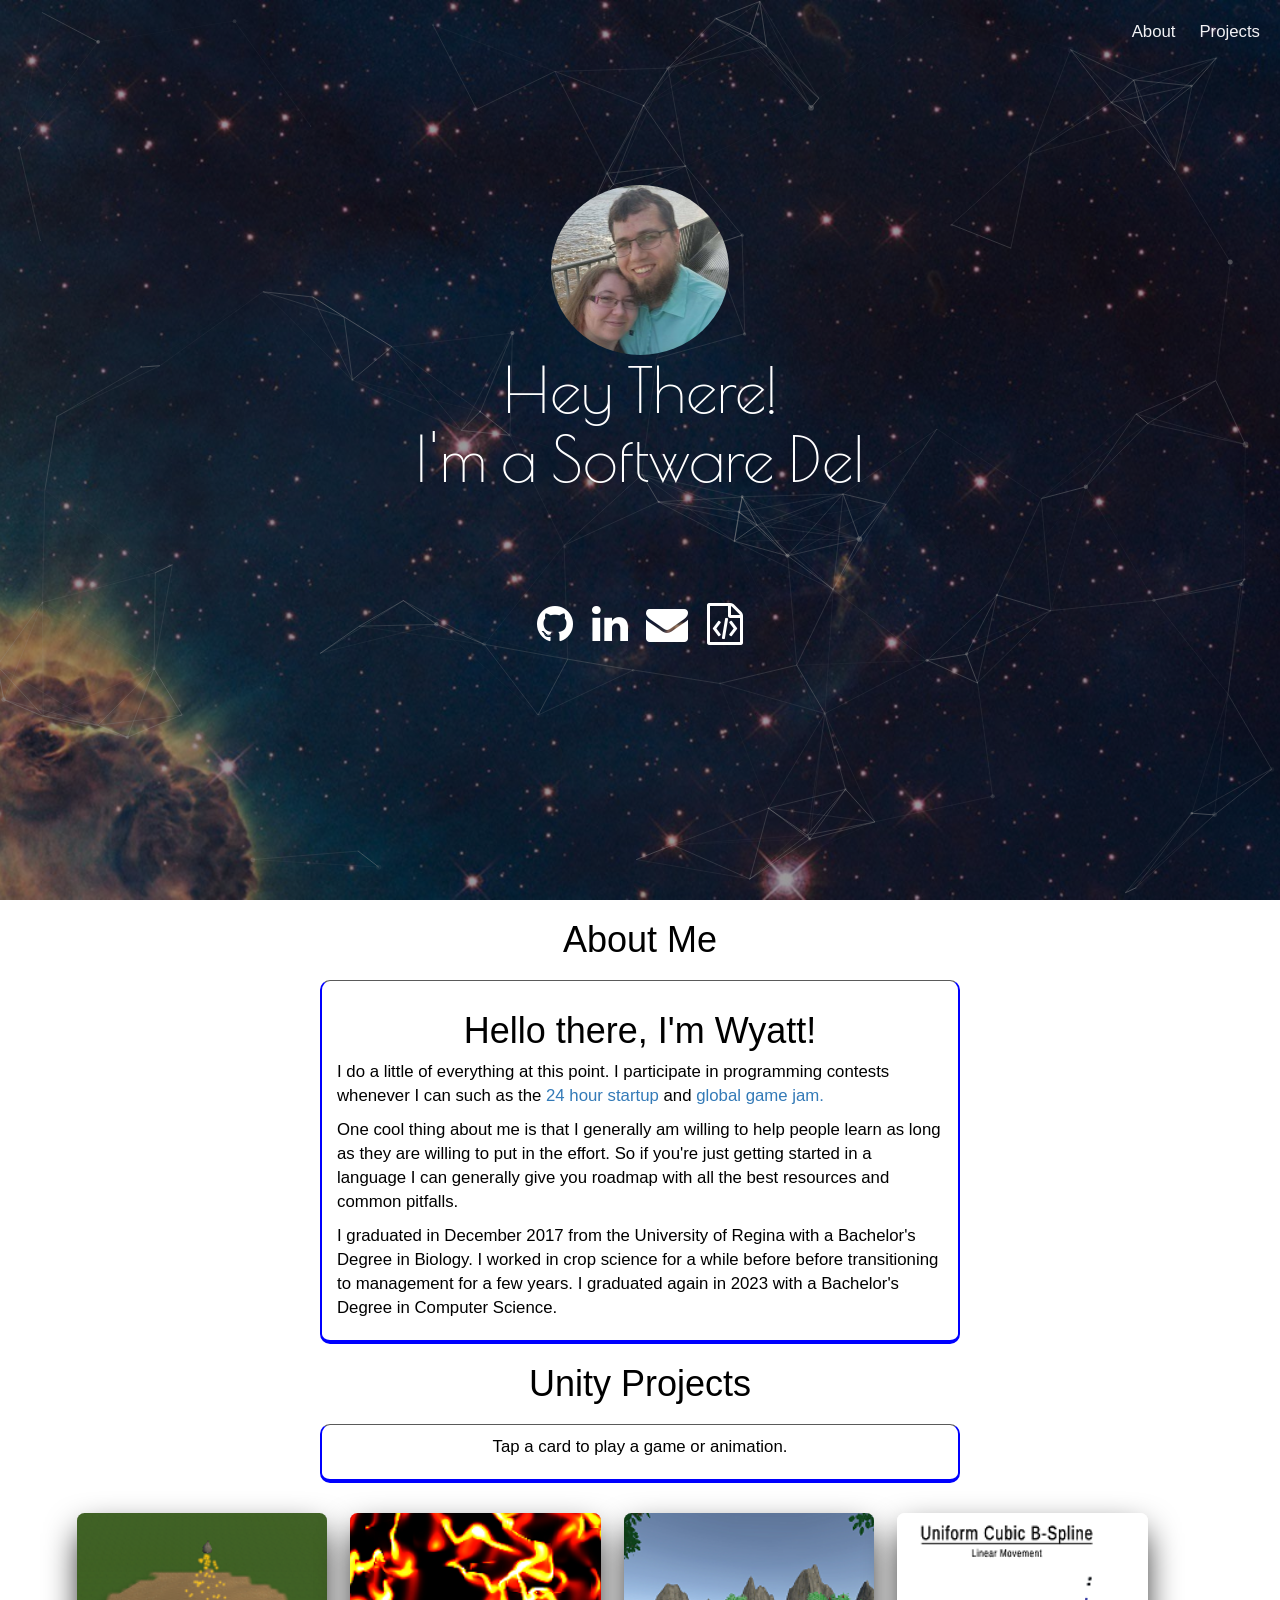
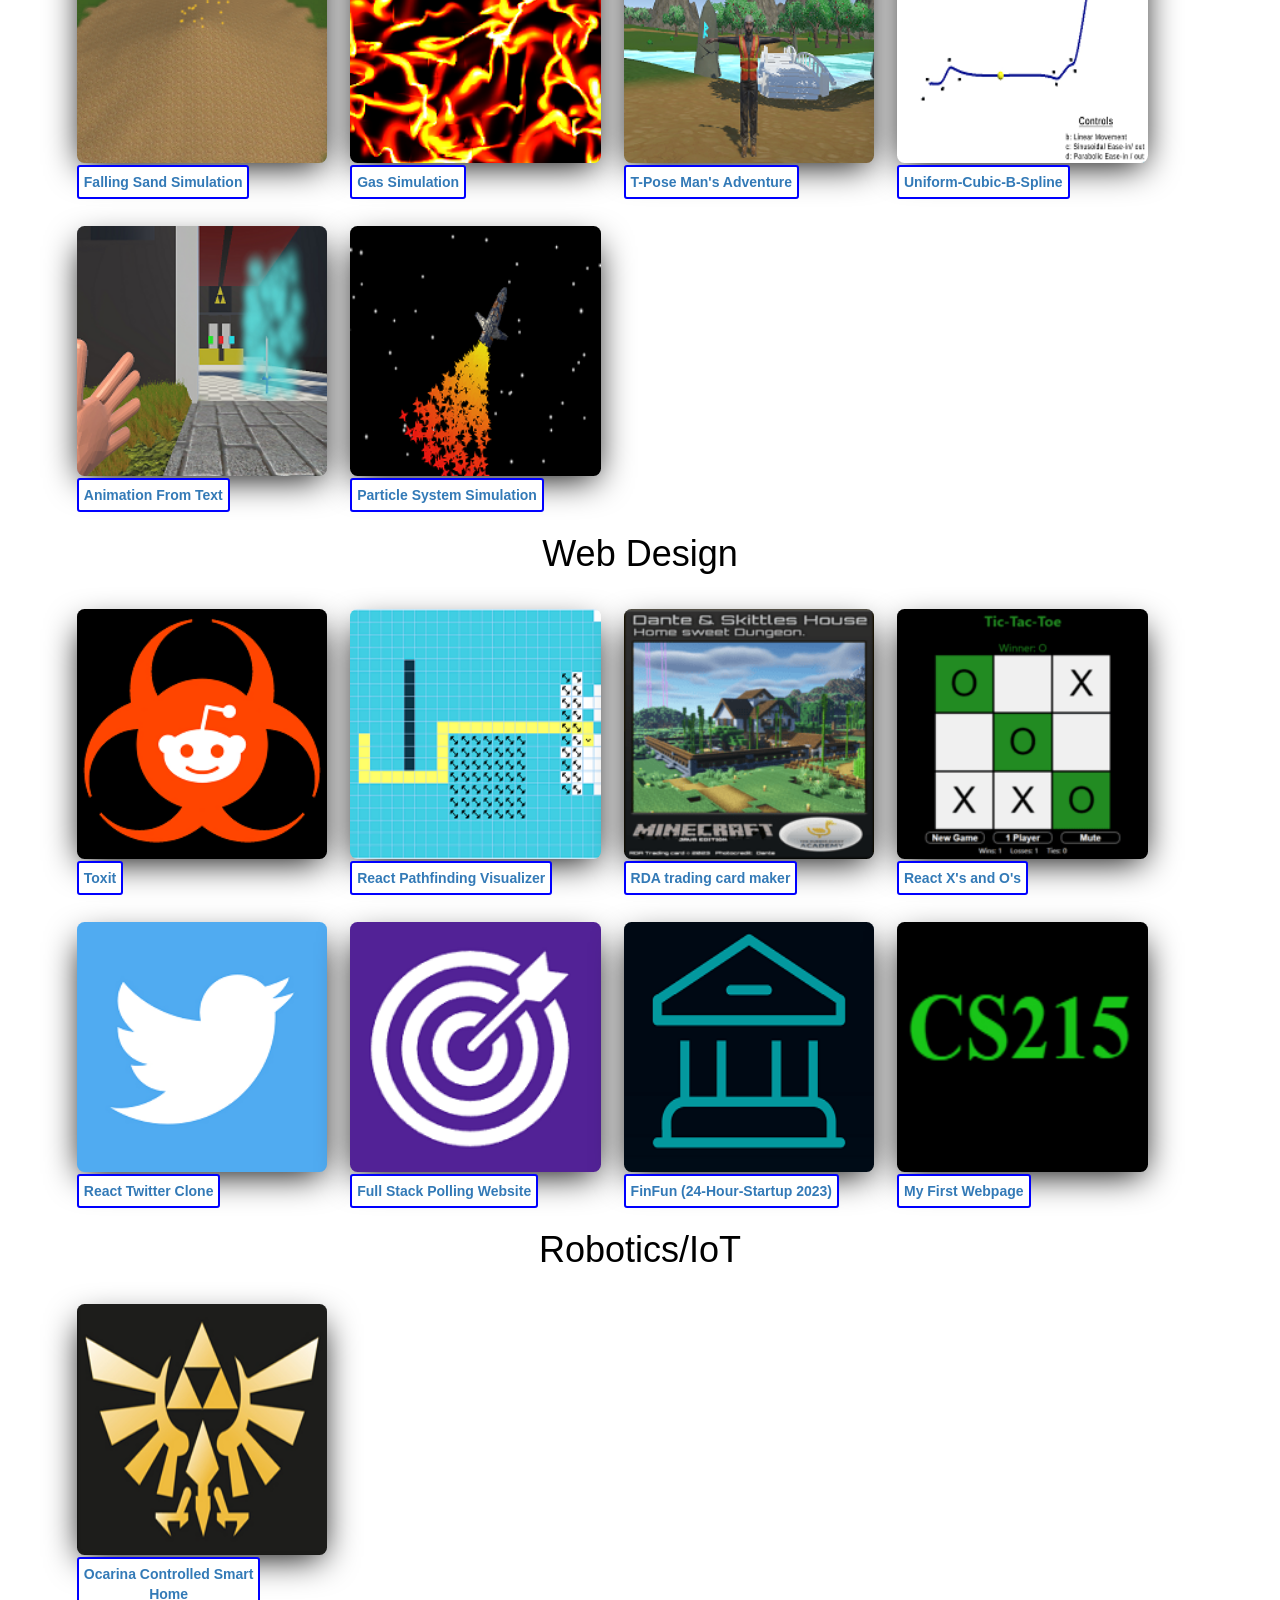
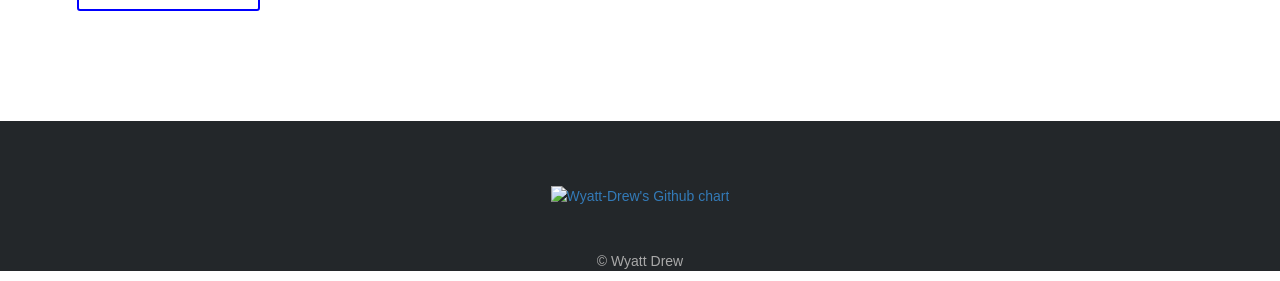
==== index.html @ c8b667b4 "Update index.html" ====
<!DOCTYPE html>
<html lang=en>

<head>
    <meta charset=UTF-8>
    <title>Welcome to Wyatt's Homepage</title>
    <meta name="viewport" content="width=device-width, initial-scale=1">
    <!-- Apple Icons -->
    <link rel="apple-touch-icon-precomposed" sizes="57x57" href="img/icon/apple-touch-icon-57x57.png" />
    <link rel="apple-touch-icon-precomposed" sizes="114x114" href="img/icon/apple-touch-icon-114x114.png" />
    <link rel="apple-touch-icon-precomposed" sizes="72x72" href="img/icon/apple-touch-icon-72x72.png" />
    <link rel="apple-touch-icon-precomposed" sizes="144x144" href="img/icon/apple-touch-icon-144x144.png" />
    <link rel="apple-touch-icon-precomposed" sizes="60x60" href="img/icon/apple-touch-icon-60x60.png" />
    <link rel="apple-touch-icon-precomposed" sizes="120x120" href="img/icon/apple-touch-icon-120x120.png" />
    <link rel="apple-touch-icon-precomposed" sizes="76x76" href="img/icon/apple-touch-icon-76x76.png" />
    <link rel="apple-touch-icon-precomposed" sizes="152x152" href="img/icon/apple-touch-icon-152x152.png" />
    <link rel="icon" type="image/png" href="img/icon/favicon-196x196.png" sizes="196x196" />
    <link rel="icon" type="image/png" href="img/icon/favicon-96x96.png" sizes="96x96" />
    <link rel="icon" type="image/png" href="img/icon/favicon-32x32.png" sizes="32x32" />
    <link rel="icon" type="image/png" href="img/icon/favicon-16x16.png" sizes="16x16" />
    <link rel="icon" type="image/png" href="img/icon/favicon-128.png" sizes="128x128" />
    <!-- Edge appearance  -->
    <meta name="application-name" content="&nbsp;"/>
    <meta name="msapplication-TileColor" content="#FFFFFF" />
    <meta name="msapplication-TileImage" content="img/icon/mstile-144x144.png" />
    <meta name="msapplication-square70x70logo" content="img/icon/mstile-70x70.png" />
    <meta name="msapplication-square150x150logo" content="img/icon/mstile-150x150.png" />
    <meta name="msapplication-wide310x150logo" content="img/icon/mstile-310x150.png" />
    <meta name="msapplication-square310x310logo" content="img/icon/mstile-310x310.png" />    
    <!--  css -->
    <link rel=stylesheet href=css/main.css>
    <link rel=stylesheet href=font-awesome/css/font-awesome.min.css>
    <!-- Latest compiled and minified CSS -->
    <!-- <link rel=stylesheet href=https://maxcdn.bootstrapcdn.com/bootstrap/4.7.0/css/bootstrap.min.css integrity=sha384-1q8mTJOASx8j1Au+a5WDVnPi2lkFfwwEAa8hDDdjZlpLegxhjVME1fgjWPGmkzs7 crossorigin=anonymous> -->
    <link rel=stylesheet href=https://maxcdn.bootstrapcdn.com/bootstrap/3.3.6/css/bootstrap.min.css integrity=sha384-1q8mTJOASx8j1Au+a5WDVnPi2lkFfwwEAa8hDDdjZlpLegxhjVME1fgjWPGmkzs7 crossorigin=anonymous>
    <!-- <link rel="stylesheet" href="https://maxcdn.bootstrapcdn.com/font-awesome/4.7.0/css/font-awesome.min.css"> -->
    <link href=https://fonts.googleapis.com/css?family=Roboto+Slab rel=stylesheet type=text/css>
    <link href=https://fonts.googleapis.com/css?family=Poiret+One rel=stylesheet type=text/css>
    <!-- Chrome, Firefox OS, Opera and Vivaldi -->
    <meta name="theme-color" content="#131726">
    <!-- Windows Phone -->
    <meta name="msapplication-navbutton-color" content="#131726">
    <!-- iOS Safari -->
    <meta name="apple-mobile-web-app-status-bar-style" content="#131726">
    <!-- Add AdSense -->
    <script async src="https://pagead2.googlesyndication.com/pagead/js/adsbygoogle.js?client=ca-pub-6885046636144467"
     crossorigin="anonymous"></script>
    <!-- Google tag (gtag.js) -->
    <script async src="https://www.googletagmanager.com/gtag/js?id=G-WGXQRNEWTJ"></script>
    <script>
      window.dataLayer = window.dataLayer || [];
      function gtag(){dataLayer.push(arguments);}
      gtag('js', new Date());

      gtag('config', 'G-WGXQRNEWTJ');
    </script>
    <style>
        #particles-js {
            position: fixed;
            z-index: -20;
            display: block;
            width: 100%;
            height: 100%;
            background-repeat: no-repeat !important;
            background-image: url("img/bg.jpg");
            background-size: cover !important;
            background-position: 50% 50%;
        }
    </style>
</head>

<body>
    <!---------------------- Top Nav Bar  ----------------------------------------------------->
    <header>
        <ul id="menu">
            <li>
                <a href="#about">About</a>
            </li>
            <!-- <li>
                <a href="#education">Education</a>
            </li> -->
            <li>
                <a href="#projects">Projects</a>
            </li>
        </ul>
    </header>
    <!---------------------- particles.js etc  ----------------------------------------------------->
    <div id="particles-js" style="position: absolute; top: 0; left: 0;"></div>
    <div class="overlay"></div>
    <div id=top class=header>
        <div class=vert-text>
            <a href=#> <img src=/img/profile_pic.jpg alt="Profile Picture" class=profile> </a>
            <h1>Hey There!</h1>
            <h1> I'm <span class=element></span></h1>
            <h2 class="hideIt heading-2">|  Software Developer | Web Developer | Unity Enthusiast |</h2>
            <h3 class="hideIt heading-2">| B.Sc. Computer Science | B.Sc. Biology |</h3>
            <!-- Data Scientist -->
            <div>
                <ul class=list-inline>
                    <li><a href=https://github.com/Wyatt-Drew/ target=_blank data-toggle=tooltip title=Github><i class="icons fa fa-github fa-3x"></i></a></li>
                    <li><a href=https://www.linkedin.com/in/wyatt-drew-493290146/ target=_blank data-toggle=tooltip title=LinkedIn><i class="icons fa fa-linkedin fa-3x"></i></a></li>
                    <li><a href=mailto:Wyatt.J.Drew@gmail.com target=_blank data-toggle=tooltip title=Email><i class="icons fa fa-envelope fa-3x"></i></a></li>
                    <li><a href=/resume/resume.pdf target=_blank data-toggle=tooltip title=Resume><i class="icons fa fa-file-code-o fa-3x"></i></a></li>
                </ul>
                <a href="#about">
                    
                <div class ="hideIt heading-2" style = "position: absolute; bottom: 1vh; left: 0; right: 0; margin: 0 auto;">
                    <p >Scroll Down</p>
                    <i class="fa fa-chevron-down fa-3x"></i>
                </div>
            </a>
            </div>
        </div>
    </div>
<!---------------------- Main Body  ----------------------------------------------------->
        <div class = "belowHeader">
<!---------------------- About me  ----------------------------------------------------->
            <h1 class="title" id="about">About Me</h1>
<article>
    <h1>Hello there, I'm Wyatt!</h1>
    <span style = "text-align: left;">
        <p>
            I do a little of everything at this point. I participate in programming contests 
            whenever I can such as the 
            <a href=https://www.cultivator.ca/events/24-hour-startup>24 hour startup</a>
            and 
            <a href=https://globalgamejamregina.ca/>global game jam.</a>
        </p>
        <p>
            One cool thing about me is that I generally am willing to help people learn as long as they 
            are willing to put in the effort.  So if you're just getting started in a language I can generally
            give you roadmap with all the best resources and common pitfalls.
        </p>
        <p>
            I graduated in December 2017 from the University of Regina with a Bachelor's Degree in Biology.  
            I worked in crop science for a while before before transitioning to management for a few years.
            I graduated again in 2023 with a Bachelor's Degree in Computer Science.
        </p>
    </span>
</article>
<!---------------------- Education  ----------------------------------------------------->

<!---------------------- Unity  ----------------------------------------------------->
<h1 class="title" id="projects">Unity Projects</h1>
<article>
    <p>Tap a card to play a game or animation.</p>
</article>
<div class="card-box">
    <div class="card">                 
        <a href="https://wyatt-drew.github.io/Falling-Sand-Simulation/index.html" class="card-image-anchor"><img class="last-image" src="img\fallingSand.png" data-gif="img\fallingSand.gif">
            <p>Falling Sand Simulation</p></a></div>    
    <div class="card">                                
        <a href="https://wyatt-drew.github.io/Gas-Simulation/index.html" class="card-image-anchor"><img class="last-image" src="img\fire.png" data-gif="img\fire.gif">
            <p>Gas Simulation</p></a></div>
    
    <div class="card">             
        <a href="https://wyatt-drew.github.io/T-Pose-Mans-Adventure/index.html" class="card-image-anchor"><img class="last-image" src="img\tpose.png" data-gif="img\tpose.gif">
            <p>T-Pose Man's Adventure</p></a></div>
     
    <div class="card">                 
        <a href="https://wyatt-drew.github.io/Uniform-Cubic-B-Spline/index.html" class="card-image-anchor"><img class="last-image" src="img\bspline.png" data-gif="img\bspline.gif">
            <p>Uniform-Cubic-B-Spline</p></a></div>

    <div class="card">                
        <a href="https://wyatt-drew.github.io/AnimationFromText/index.html" class="card-image-anchor"><img class="last-image" src="img\LoZ.png" data-gif="img\LoZ.gif">
            <p>Animation From Text</p></a></div>

    <div class="card">                 
        <a href="https://wyatt-drew.github.io/ParticleSystemSimulation/index.html" class="card-image-anchor"><img class="last-image" src="img\particlesystem.png" data-gif="img\particlesystem.gif">
            <p>Particle System Simulation</p></a></div>

</div>
<!---------------------- Web Design  ----------------------------------------------------->
<h1 class="title" id="Games">Web Design</h1>
<!-- <article><p>Web Design Placeholder</p></article> -->
<div class="card-box">
    
    <!-- <div class="card">                 
        <a href="https://toxit.info/" class="card-image-anchor"><img class="last-image" src="img\toxit.png" data-gif="img\toxit.gif">
            <p>Toxit</p></a></div>    -->
<!-- if Toxit is down -->
    <div class="card">                 
        <a href="https://github.com/TheFissk/toxit.info" class="card-image-anchor"><img class="last-image" src="img\toxit.png" data-gif="img\toxit.gif">
            <p>Toxit</p></a></div>   
<!-- if Toxit is down -->

    <div class="card">                 
        <a href="https://wyatt-drew.github.io/Pathfinding-Visualizer/" class="card-image-anchor"><img class="last-image" src="img\shortest.png" data-gif="img\shortest.gif">
            <p>React Pathfinding Visualizer</p></a></div>   
    <div class="card">                 
        <a href="https://wyatt-drew.github.io/trading-card-maker/" class="card-image-anchor"><img class="last-image" src="img\trading_card.png">
            <p>RDA trading card maker</p></a></div>   
    <div class="card">                 
        <a href="https://wyatt-drew.github.io/React-Xs-and-Os/" class="card-image-anchor"><img class="last-image" src="img\tictactoe.png">
            <p>React X's and O's</p></a></div>   
    <div class="card">                 
        <a href="https://wyatt-drew.github.io/Twitter-Clone/" class="card-image-anchor"><img class="last-image" src="img\twitter.png">
            <p>React Twitter Clone</p></a></div>   

    <div class="card">                 
        <a href="http://www.webdev.cs.uregina.ca/~drew111w/Assignments/Assignment6/main.php" class="card-image-anchor"><img class="last-image" src="img\logo.png">
            <p>Full Stack Polling Website</p></a></div> 
    <div class="card">                 
        <a href="https://wyatt-drew.github.io/24-Hour-Startup-2023" class="card-image-anchor"><img class="last-image" src="img\finfun.png">
            <p>FinFun (24-Hour-Startup 2023)</p></a></div>               
    <div class="card">                 
        <a href="http://www.webdev.cs.uregina.ca/~drew111w/" class="card-image-anchor"><img class="last-image" src="img\215.png">
            <p>My First Webpage</p></a></div>    
</div>

<!---------------------- Robotics/IoT  ----------------------------------------------------->
<h1 class="title" id="Games">Robotics/IoT</h1>
<!-- <article><p>Robotics Placeholder</p></article> -->
<div class="card-box">
    <div class="card">                 
        <a href="https://youtu.be/LKvm6-ijO8s?t=289" class="card-image-anchor"><img class="last-image" src="img\triforce.png">
            <p>Ocarina Controlled Smart <br> Home</p>
        </a></div>    
</div>
<!-- -------------------- Software Projects  --------------------------------------------------- -->





<!---------------------- END MAIN ----------------------------------------------------->
        </div>

    <!-- Latest compiled and minified JavaScript -->
    <script src=https://cdnjs.cloudflare.com/ajax/libs/jquery/2.1.4/jquery.min.js></script>
    <script src=https://maxcdn.bootstrapcdn.com/bootstrap/3.3.6/js/bootstrap.min.js integrity=sha384-0mSbJDEHialfmuBBQP6A4Qrprq5OVfW37PRR3j5ELqxss1yVqOtnepnHVP9aJ7xS crossorigin=anonymous></script>
    
    <script src=js/particles.min.js></script>
    <script src=js/app.js></script>
    <script src=js/typed.js></script>
    <script>
document.addEventListener("DOMContentLoaded", function() {
    var cards = document.querySelectorAll('.card-image-anchor img');

    cards.forEach(function(card) {
        card.addEventListener('mouseover', function() {
            var gifSrc = this.getAttribute('data-gif');
            if (gifSrc) {
                this.setAttribute('src', gifSrc);
            }
        });

        card.addEventListener('mouseout', function() {
            var pngSrc = this.src.replace('.gif', '.png');
            if (pngSrc) {
                this.setAttribute('src', pngSrc);
            }
        });
    });
});
    </script>

    <script>
        $(function() {
            $(".element").typed({
                strings: ["a Software Developer", "a Data Scientist", "a Web Developer", "a Unity Enthusiast.", "Wyatt Drew"],
                typeSpeed: 30,
                startDelay: 500,
                backDelay: 250,
                callback: function() {
                    lift();
                }
            });
            function lift() {
                $('.element').addClass("heading").fadeIn(150).fadeOut(50).fadeIn(100).fadeOut(50).fadeIn(100).fadeOut(50).fadeIn(1400);
                $('.hideIt').delay(3800).addClass('showIt');
            }
        });
        $(function() {
    $('a[href*=\\#]:not([href=\\#])').on('click', function() {
        var target = $(this.hash);
        target = target.length ? target : $('[name=' + this.hash.substr(1) +']');
        if (target.length) {
            $('html,body').animate({
                scrollTop: target.offset().top
            }, 800);
            return false;
        }
    });
});
    </script>
    <script>
        (function(i, s, o, g, r, a, m) {
            i['GoogleAnalyticsObject'] = r;
            i[r] = i[r] || function() {
                (i[r].q = i[r].q || []).push(arguments)
            }, i[r].l = 1 * new Date();
            a = s.createElement(o), m = s.getElementsByTagName(o)[0];
            a.async = 1;
            a.src = g;
            m.parentNode.insertBefore(a, m)
        })(window, document, 'script', 'https://www.google-analytics.com/analytics.js', 'ga');
        ga('create', 'UA-63571538-1', 'auto');
        ga('send', 'pageview');
    </script>
</body>
<footer id="Contact">
    <a href="https://github.com/Wyatt-Drew" target="_blank"><img src="https://ghchart.rshah.org/0e8bcf/Wyatt-Drew" class="github-contributions" alt="Wyatt-Drew's Github chart" /></a>
    <p class="copyright">&#169 Wyatt Drew</p>
</footer>
</html>
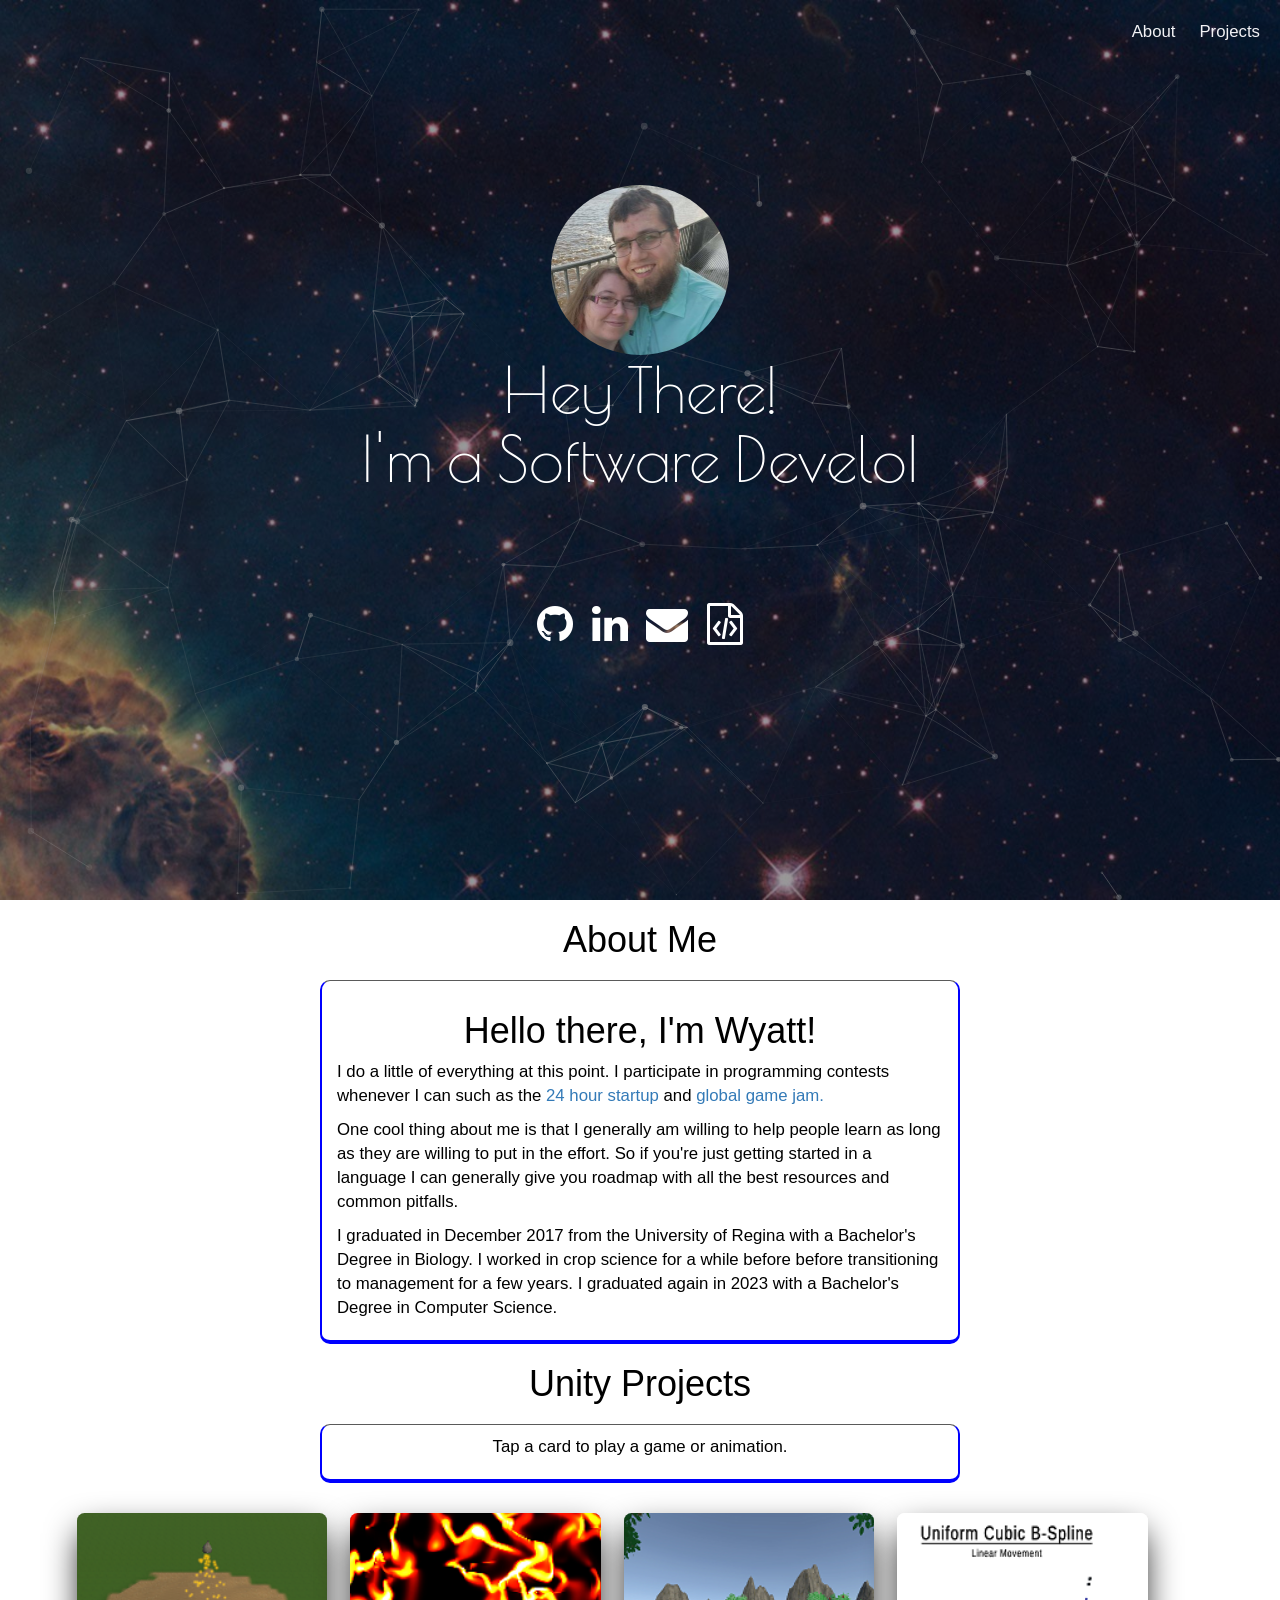
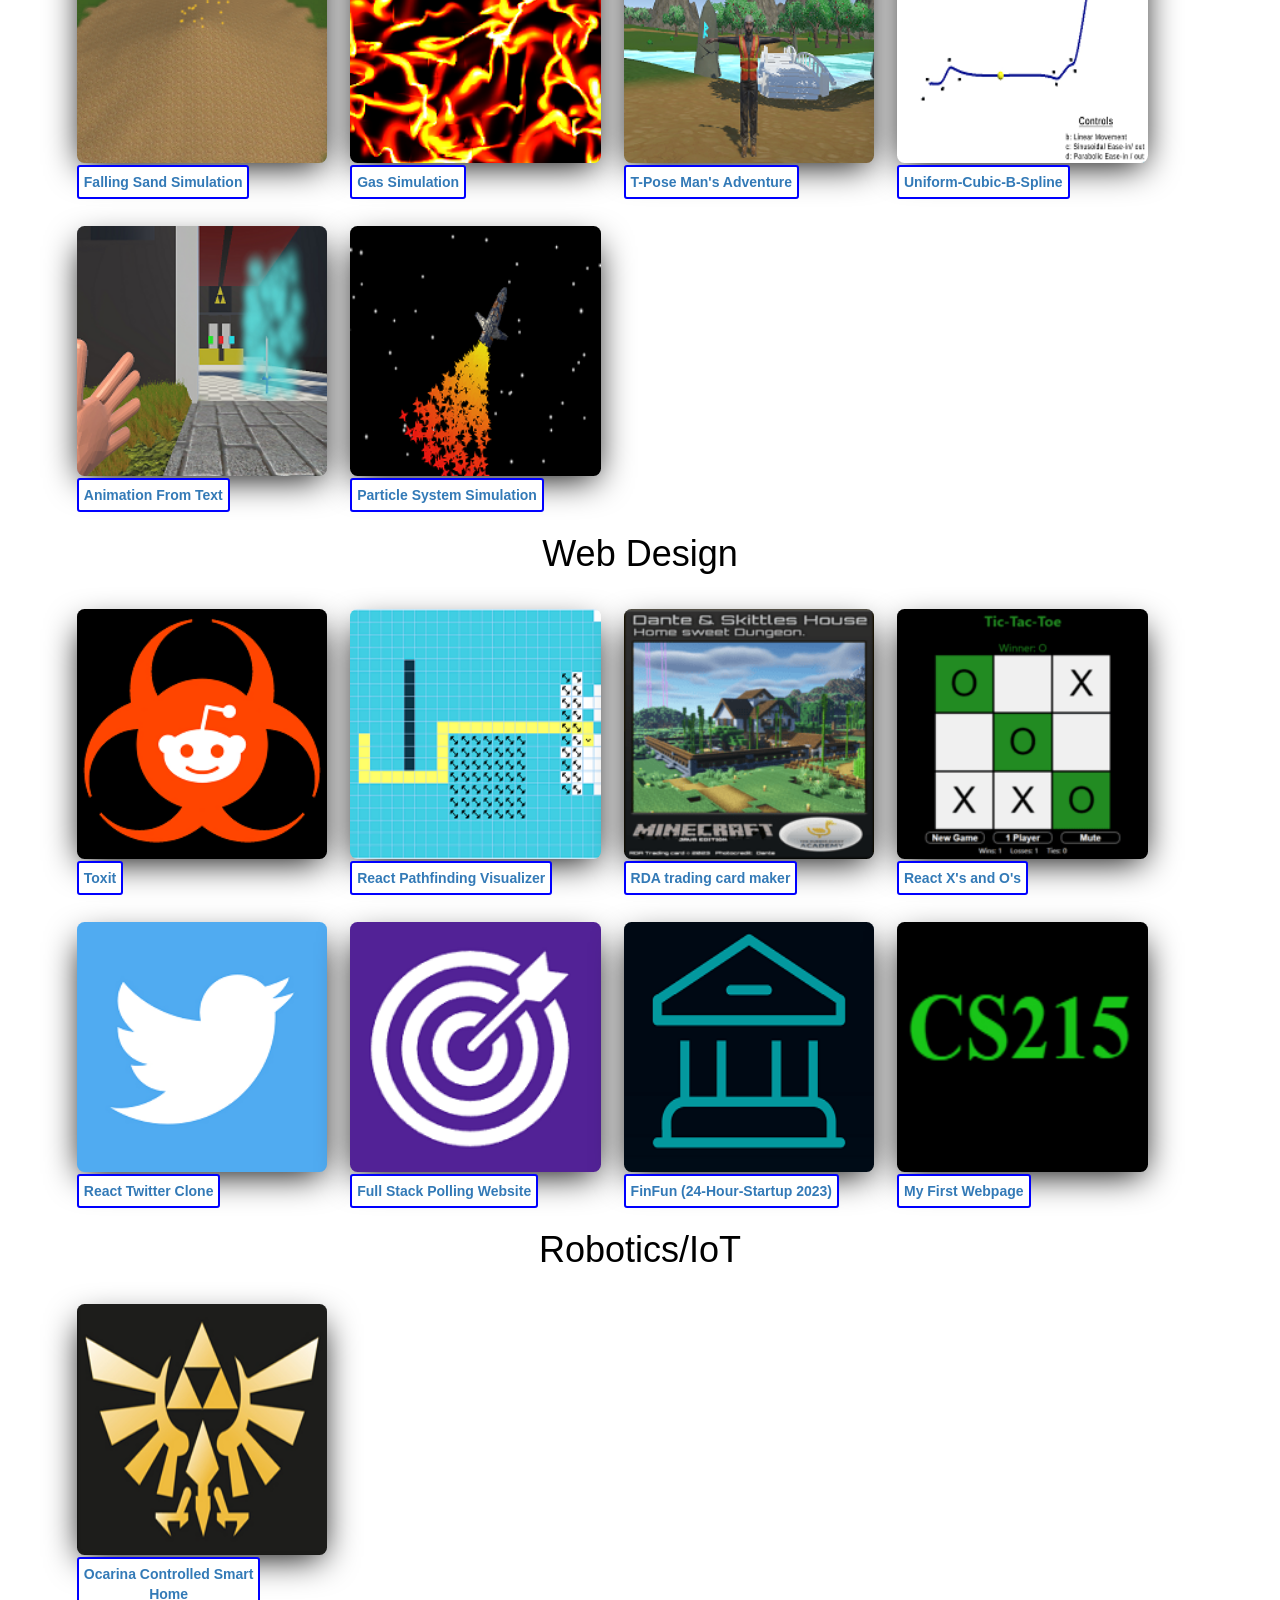
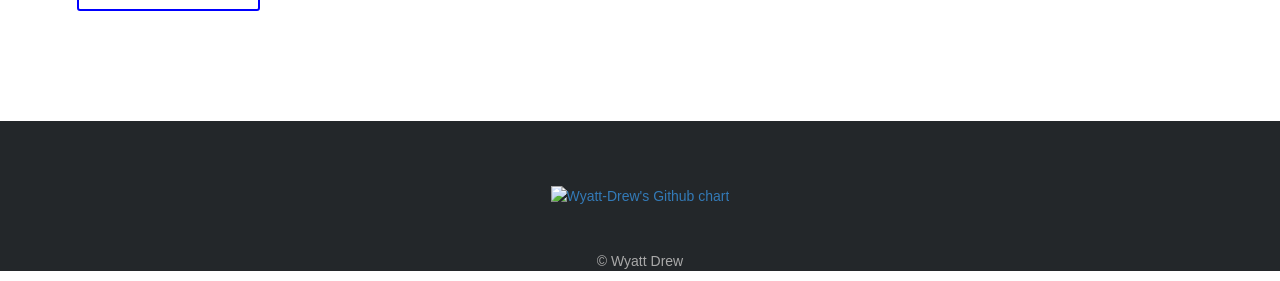
==== commit e7928bc2: "Update index.html" ====
--- a/index.html
+++ b/index.html
@@ -191,7 +191,7 @@
         <a href="https://wyatt-drew.github.io/trading-card-maker/" class="card-image-anchor"><img class="last-image" src="img\trading_card.png">
             <p>RDA trading card maker</p></a></div>   
     <div class="card">                 
-        <a href="https://wyatt-drew.github.io/React-Xs-and-Os/" class="card-image-anchor"><img class="last-image" src="img\tictactoe.png">
+        <a href="https://wyatt-drew.github.io/React-Xs-and-Os/" class="card-image-anchor"><img class="last-image" src="img\tictactoe.png" data-gif="img\tictactoe.gif">
             <p>React X's and O's</p></a></div>   
     <div class="card">                 
         <a href="https://wyatt-drew.github.io/Twitter-Clone/" class="card-image-anchor"><img class="last-image" src="img\twitter.png">
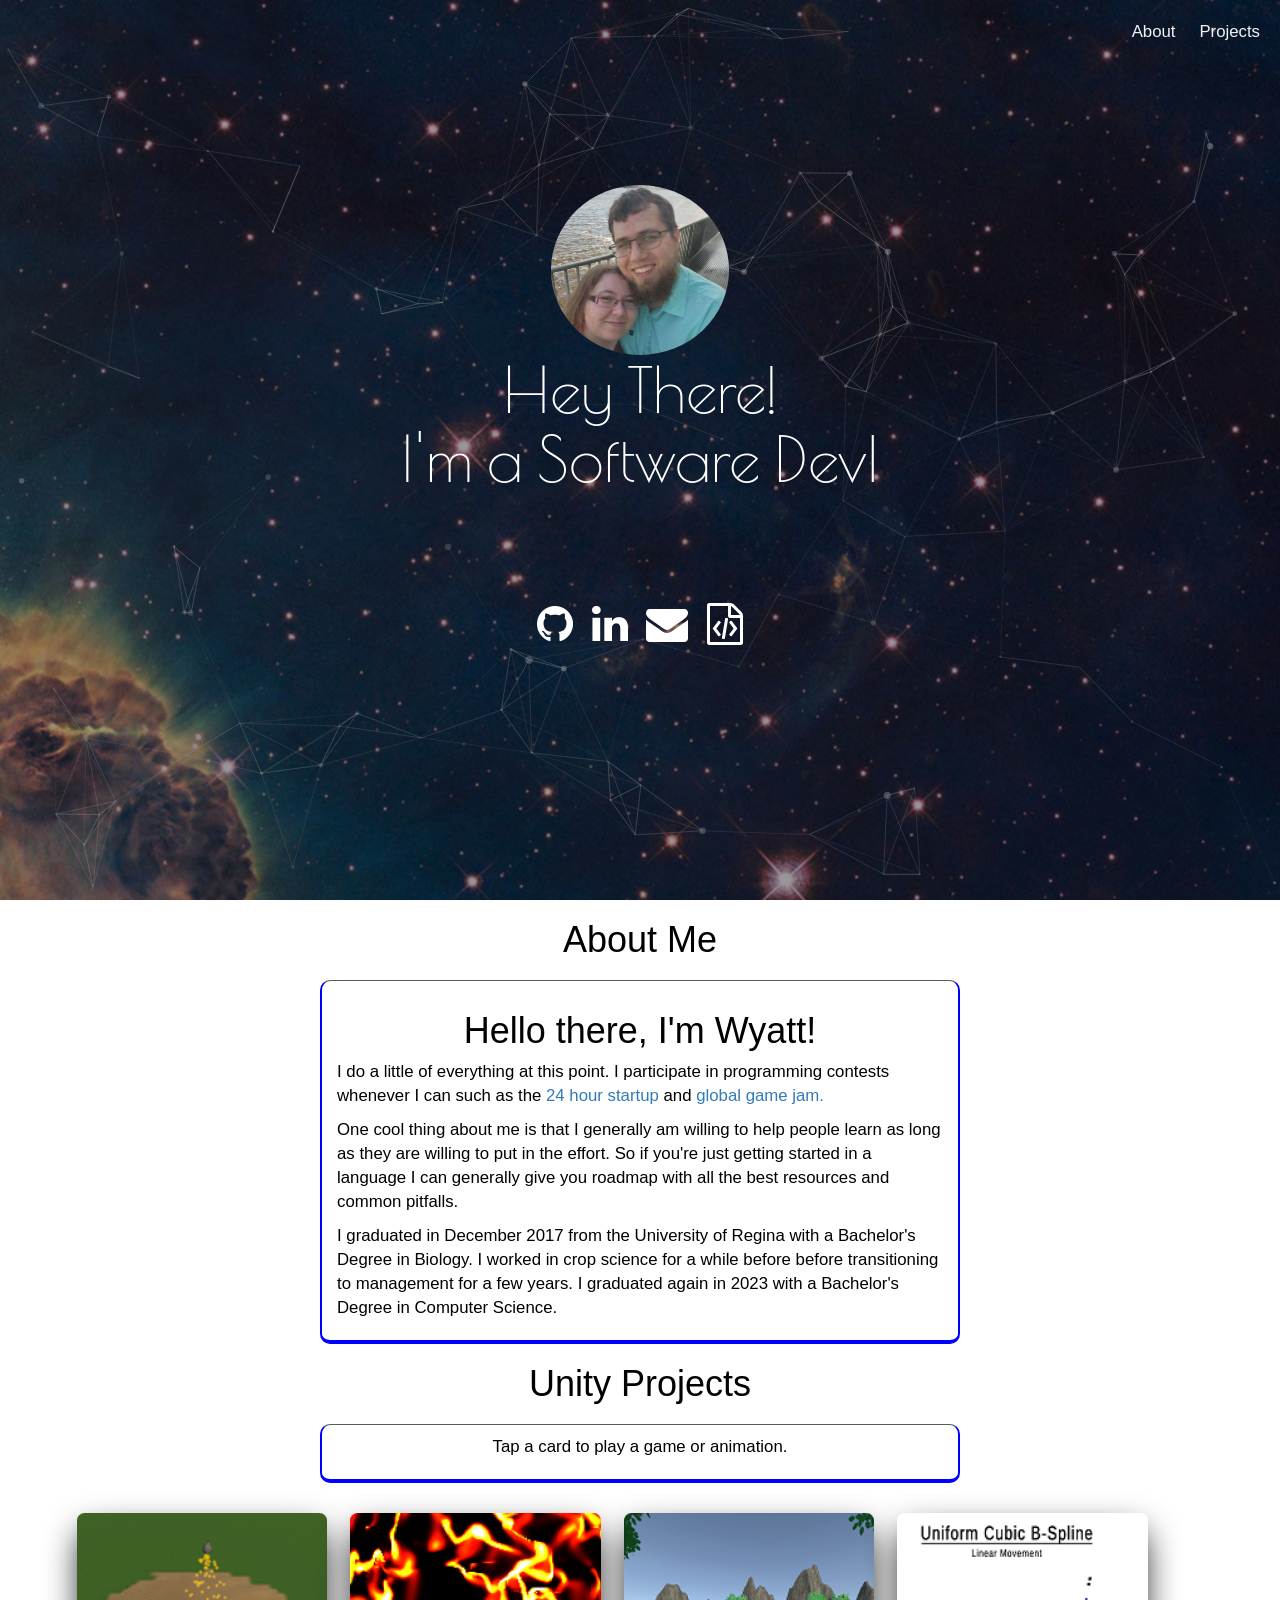
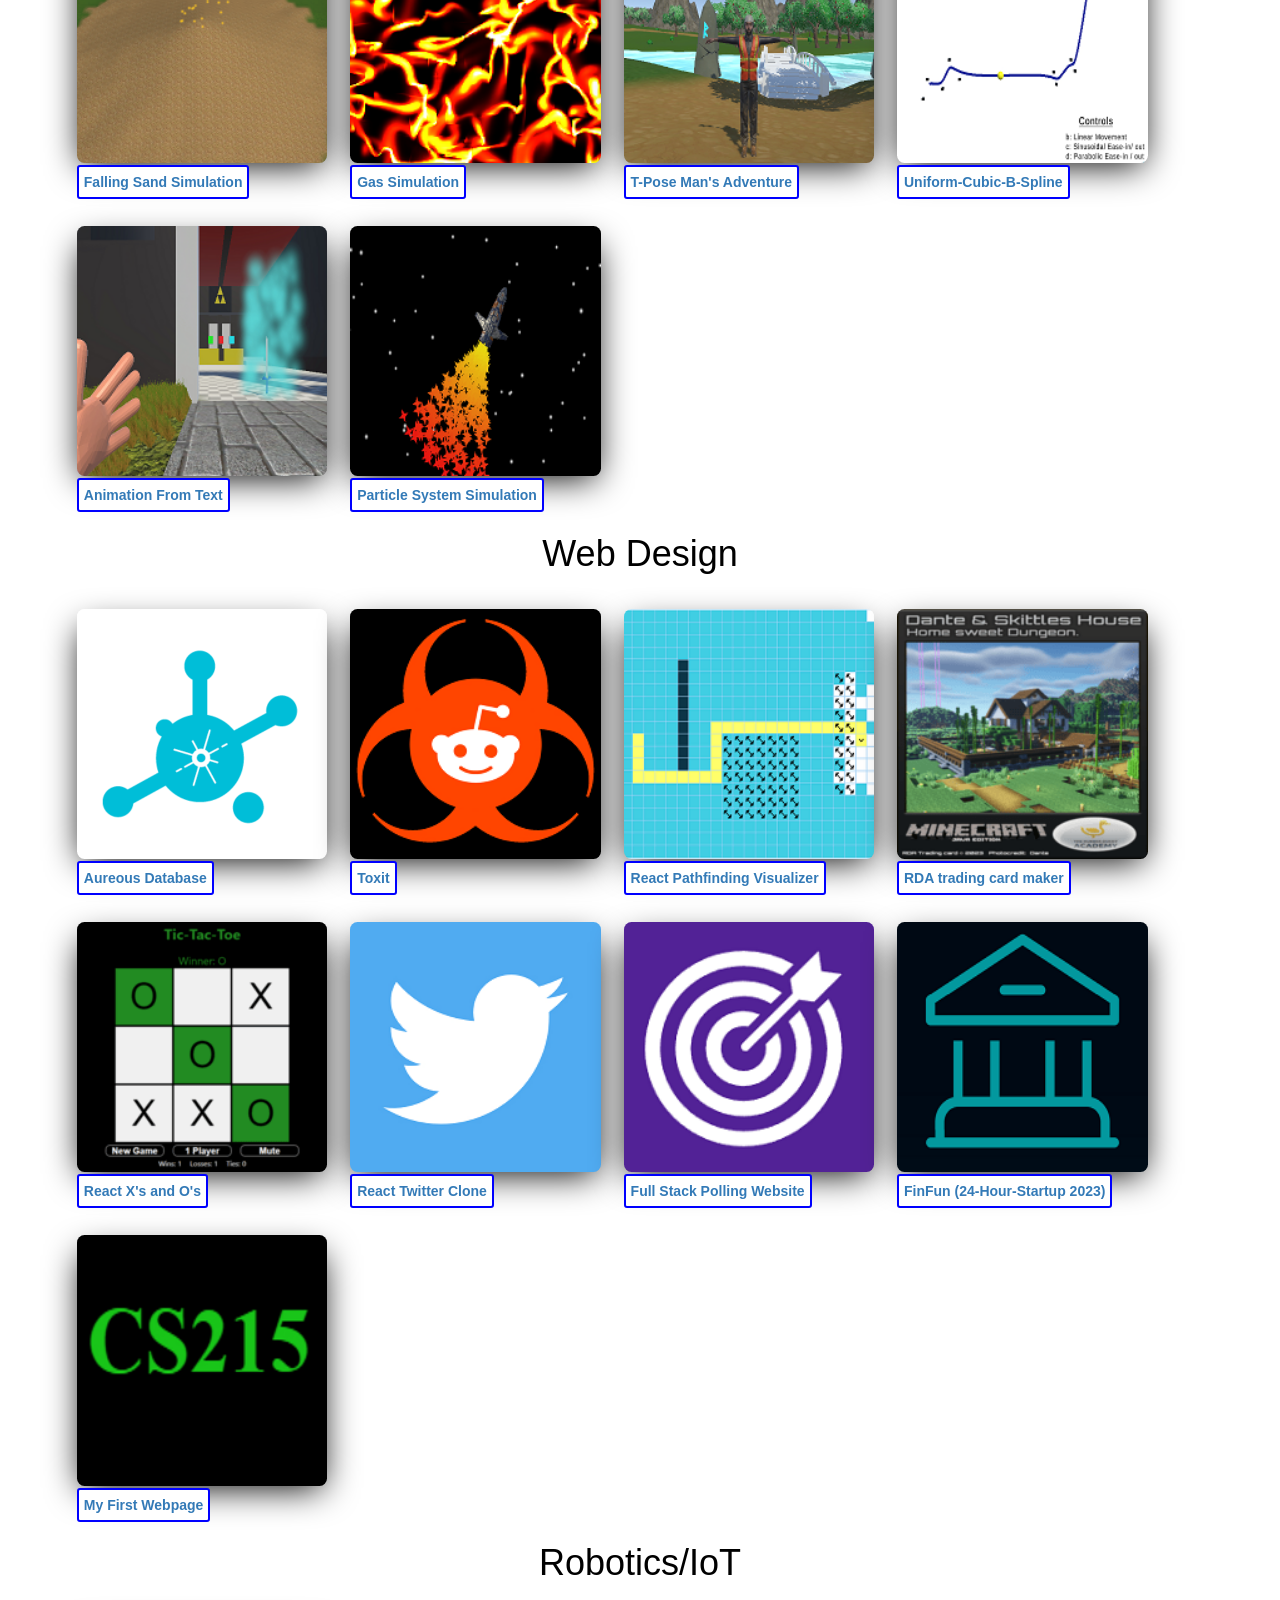
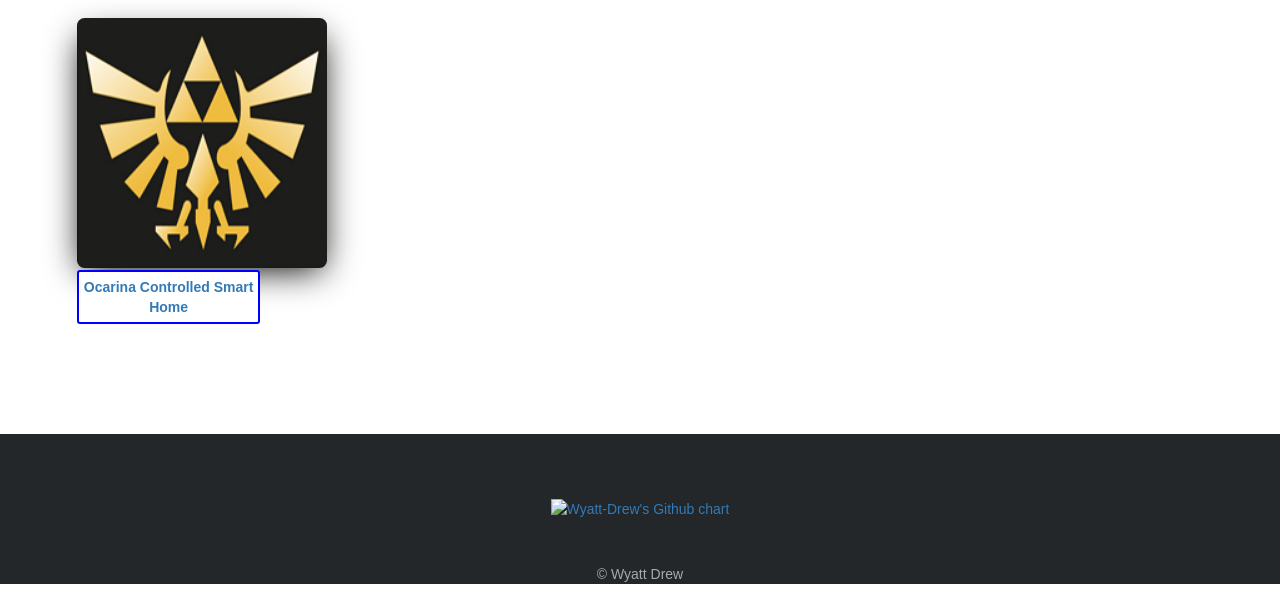
==== commit b26c7143: "Added 2024 startup" ====
--- a/index.html
+++ b/index.html
@@ -174,7 +174,9 @@
 <h1 class="title" id="Games">Web Design</h1>
 <!-- <article><p>Web Design Placeholder</p></article> -->
 <div class="card-box">
-    
+    <div class="card">                 
+        <a href="https://aureus.onrender.com/" class="card-image-anchor"><img class="last-image" src="img\aureous.png" ">
+            <p>Aureous Database</p></a></div>   
     <!-- <div class="card">                 
         <a href="https://toxit.info/" class="card-image-anchor"><img class="last-image" src="img\toxit.png" data-gif="img\toxit.gif">
             <p>Toxit</p></a></div>    -->
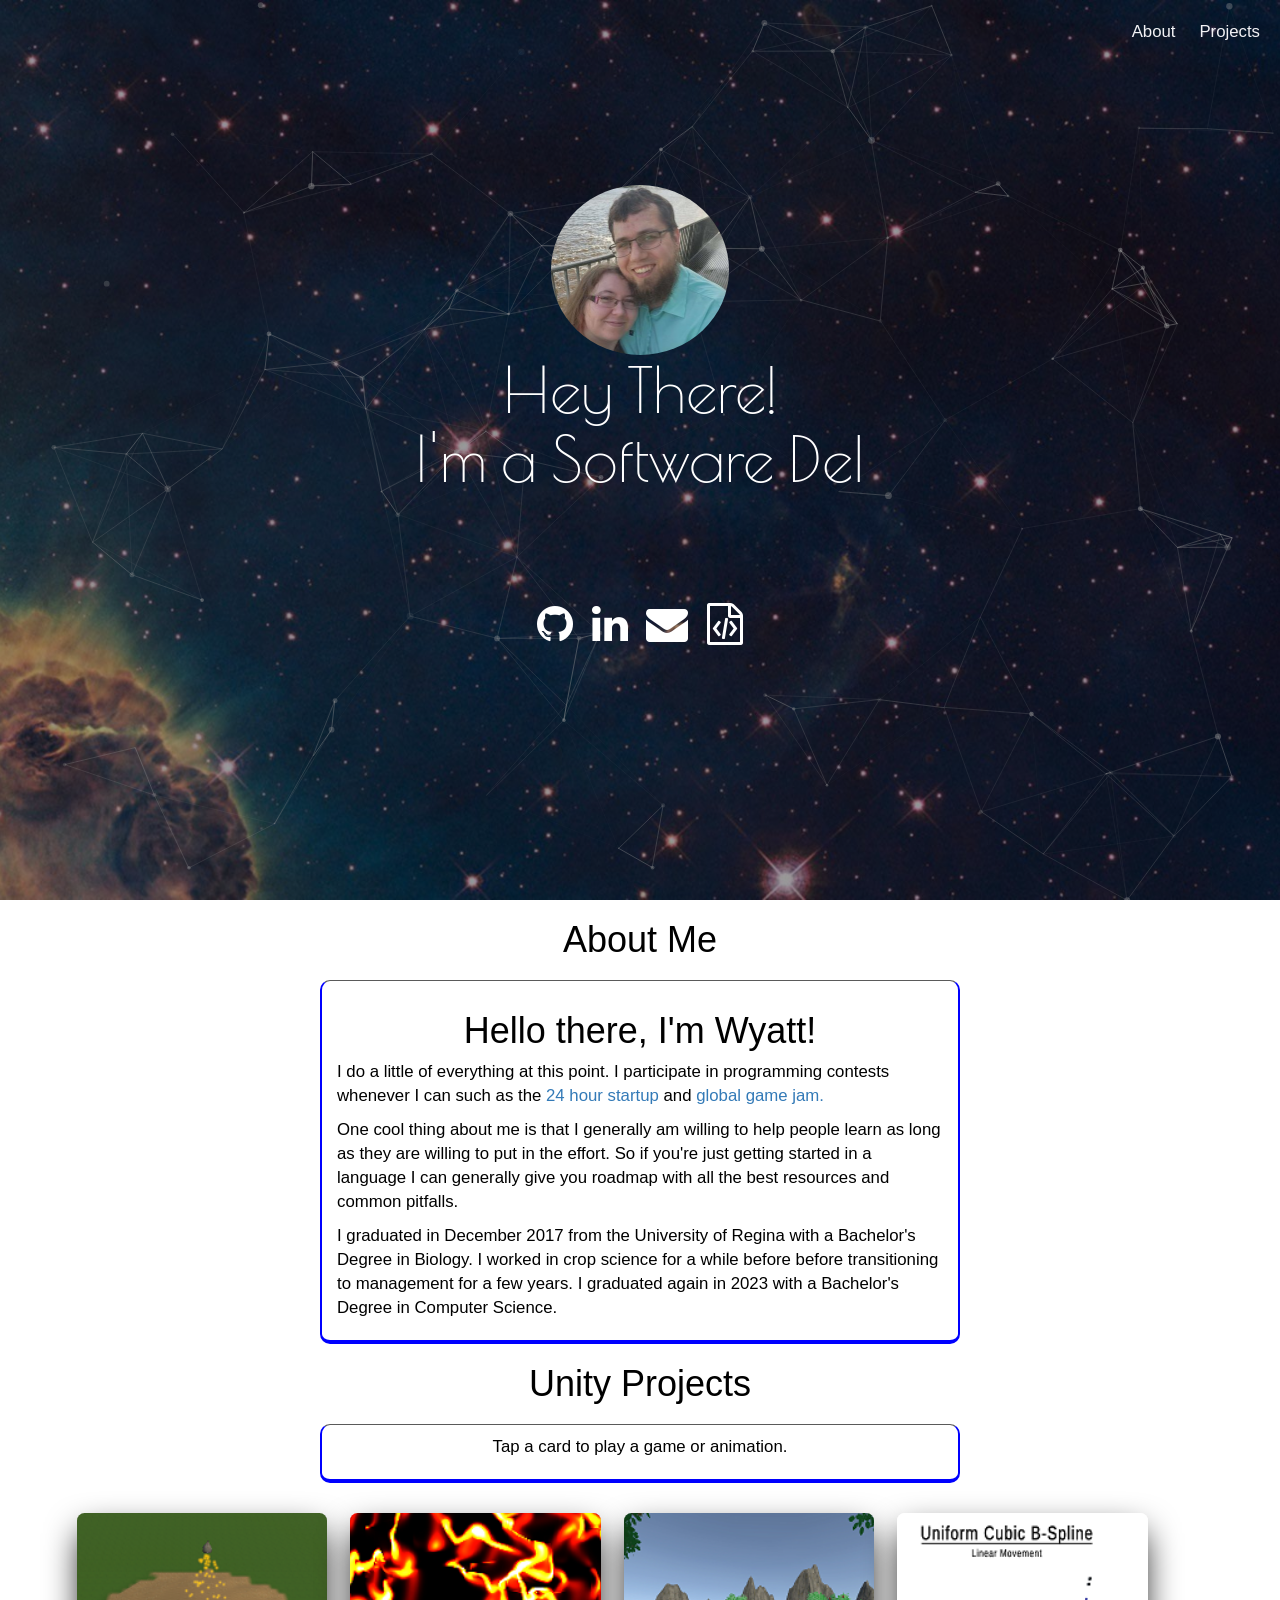
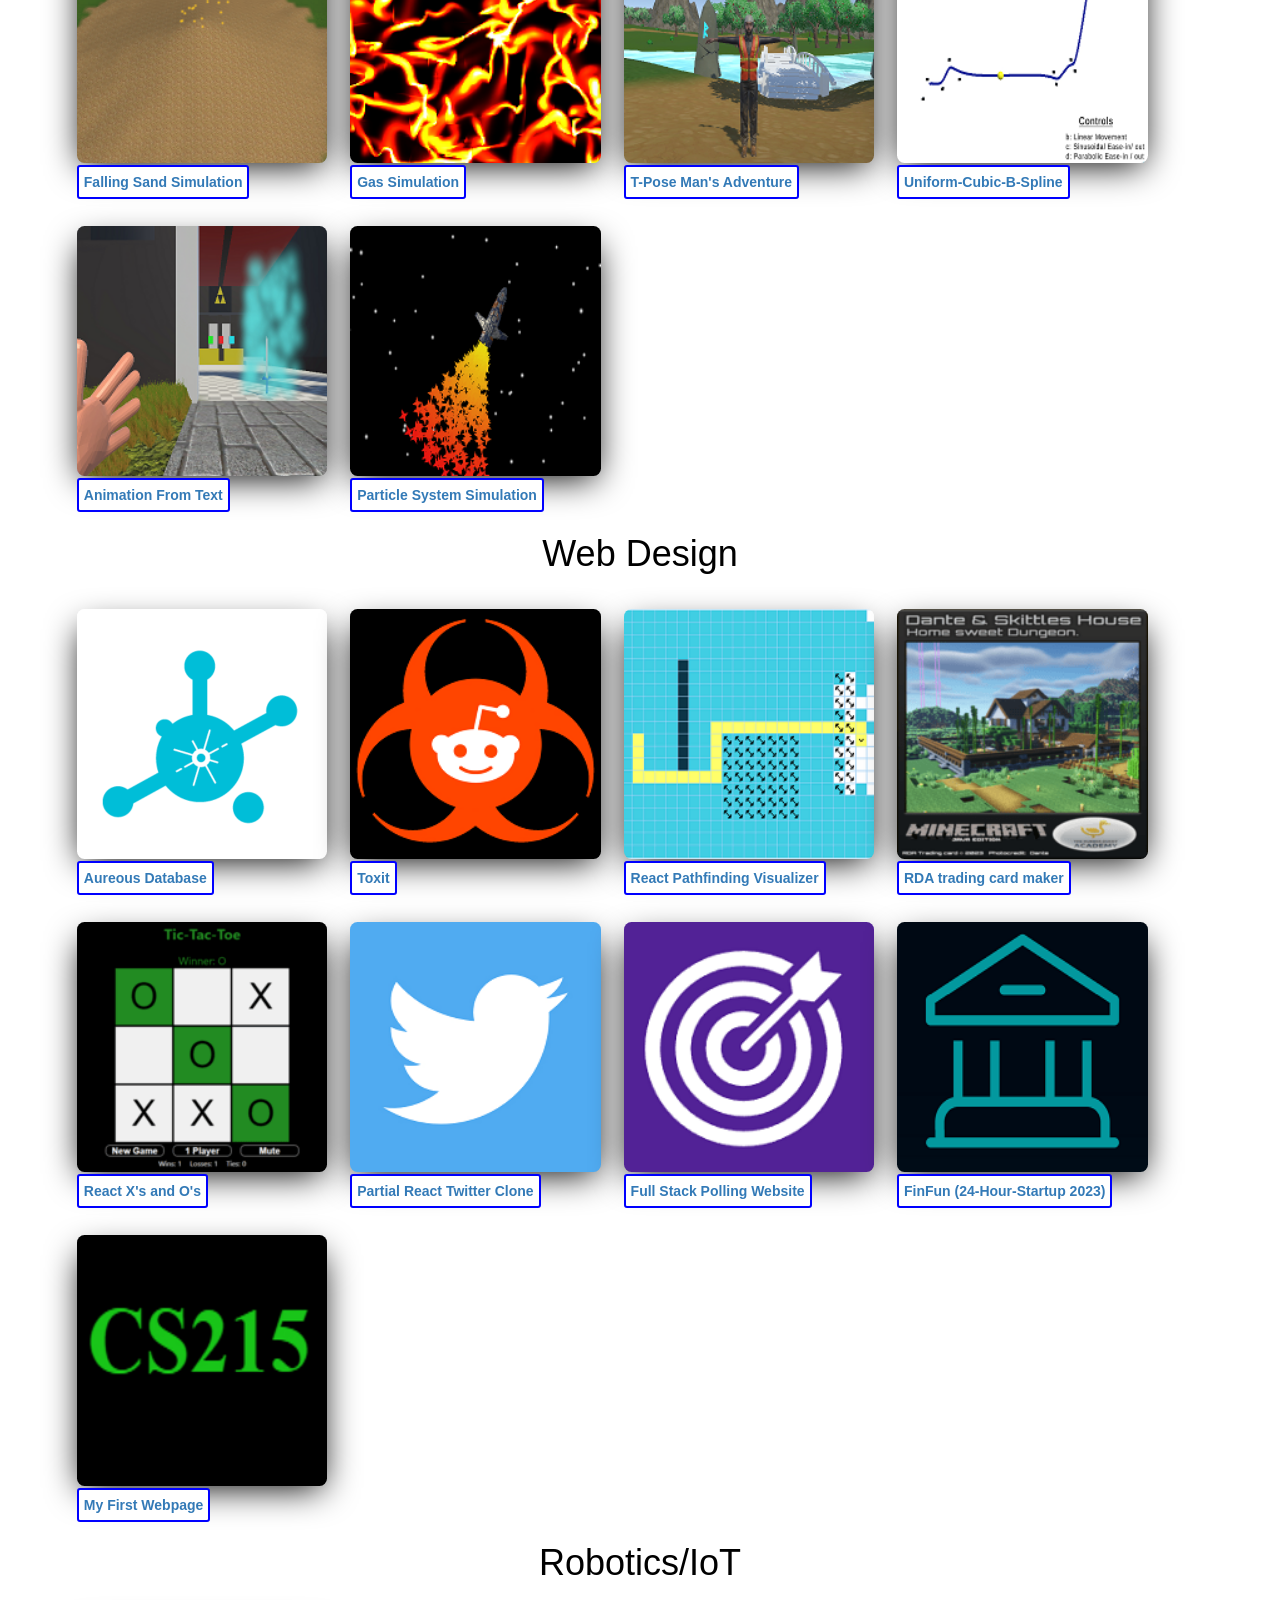
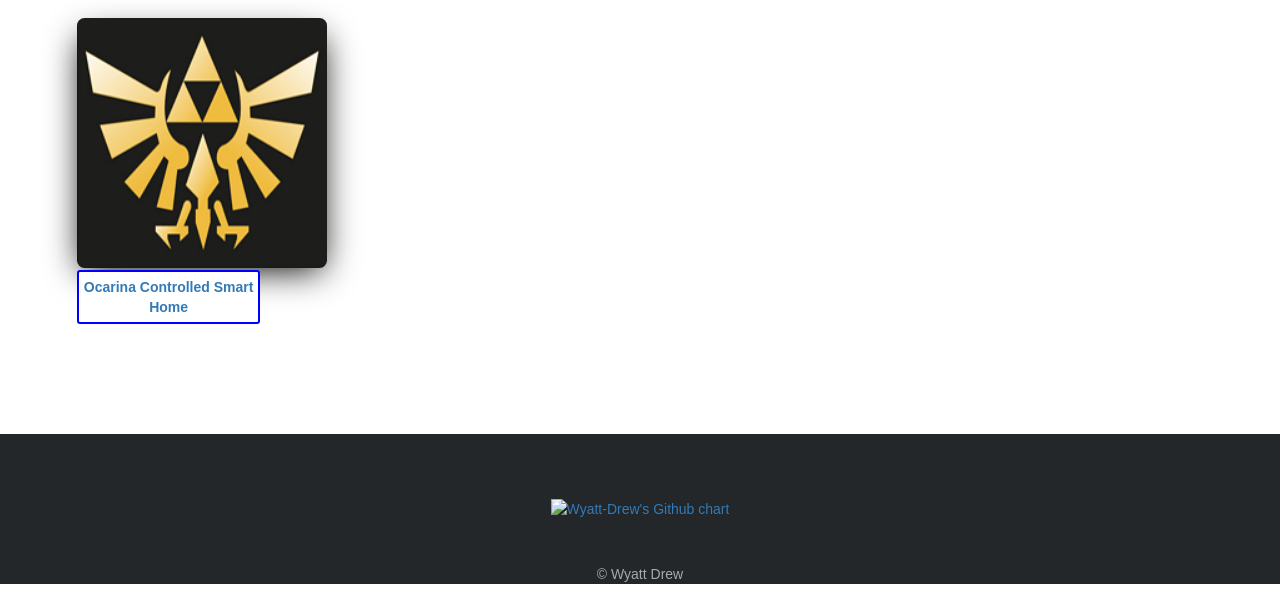
==== commit 834bc864: "Update index.html" ====
--- a/index.html
+++ b/index.html
@@ -177,14 +177,14 @@
     <div class="card">                 
         <a href="https://aureus.onrender.com/" class="card-image-anchor"><img class="last-image" src="img\aureous.png" ">
             <p>Aureous Database</p></a></div>   
+    <div class="card">                 
+        <a href="https://toxit.info/" class="card-image-anchor"><img class="last-image" src="img\toxit.png" data-gif="img\toxit.gif">
+            <p>Toxit</p></a></div>   
+<!-- if Toxit is down -->
     <!-- <div class="card">                 
-        <a href="https://toxit.info/" class="card-image-anchor"><img class="last-image" src="img\toxit.png" data-gif="img\toxit.gif">
+        <a href="https://github.com/TheFissk/toxit.info" class="card-image-anchor"><img class="last-image" src="img\toxit.png" data-gif="img\toxit.gif">
             <p>Toxit</p></a></div>    -->
 <!-- if Toxit is down -->
-    <div class="card">                 
-        <a href="https://github.com/TheFissk/toxit.info" class="card-image-anchor"><img class="last-image" src="img\toxit.png" data-gif="img\toxit.gif">
-            <p>Toxit</p></a></div>   
-<!-- if Toxit is down -->
 
     <div class="card">                 
         <a href="https://wyatt-drew.github.io/Pathfinding-Visualizer/" class="card-image-anchor"><img class="last-image" src="img\shortest.png" data-gif="img\shortest.gif">
@@ -197,7 +197,7 @@
             <p>React X's and O's</p></a></div>   
     <div class="card">                 
         <a href="https://wyatt-drew.github.io/Twitter-Clone/" class="card-image-anchor"><img class="last-image" src="img\twitter.png">
-            <p>React Twitter Clone</p></a></div>   
+            <p>Partial React Twitter Clone</p></a></div>   
 
     <div class="card">                 
         <a href="http://www.webdev.cs.uregina.ca/~drew111w/Assignments/Assignment6/main.php" class="card-image-anchor"><img class="last-image" src="img\logo.png">
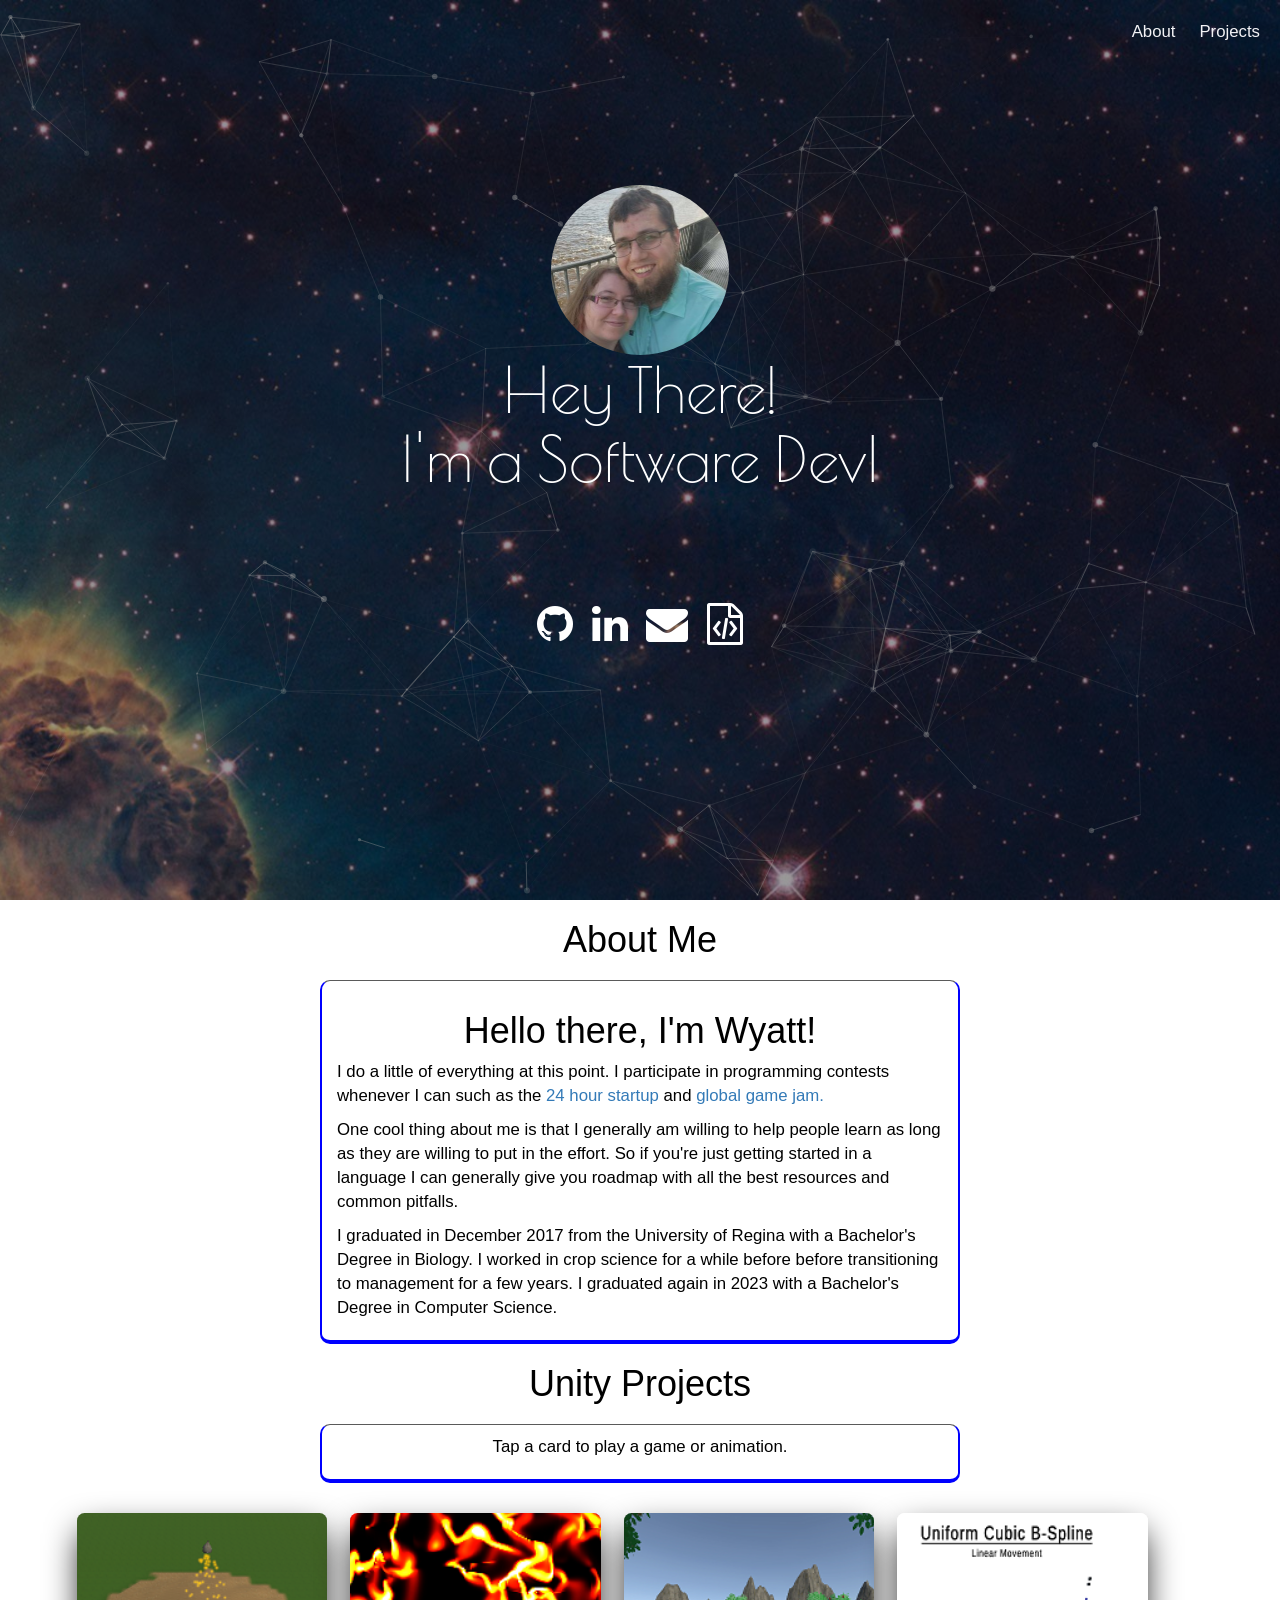
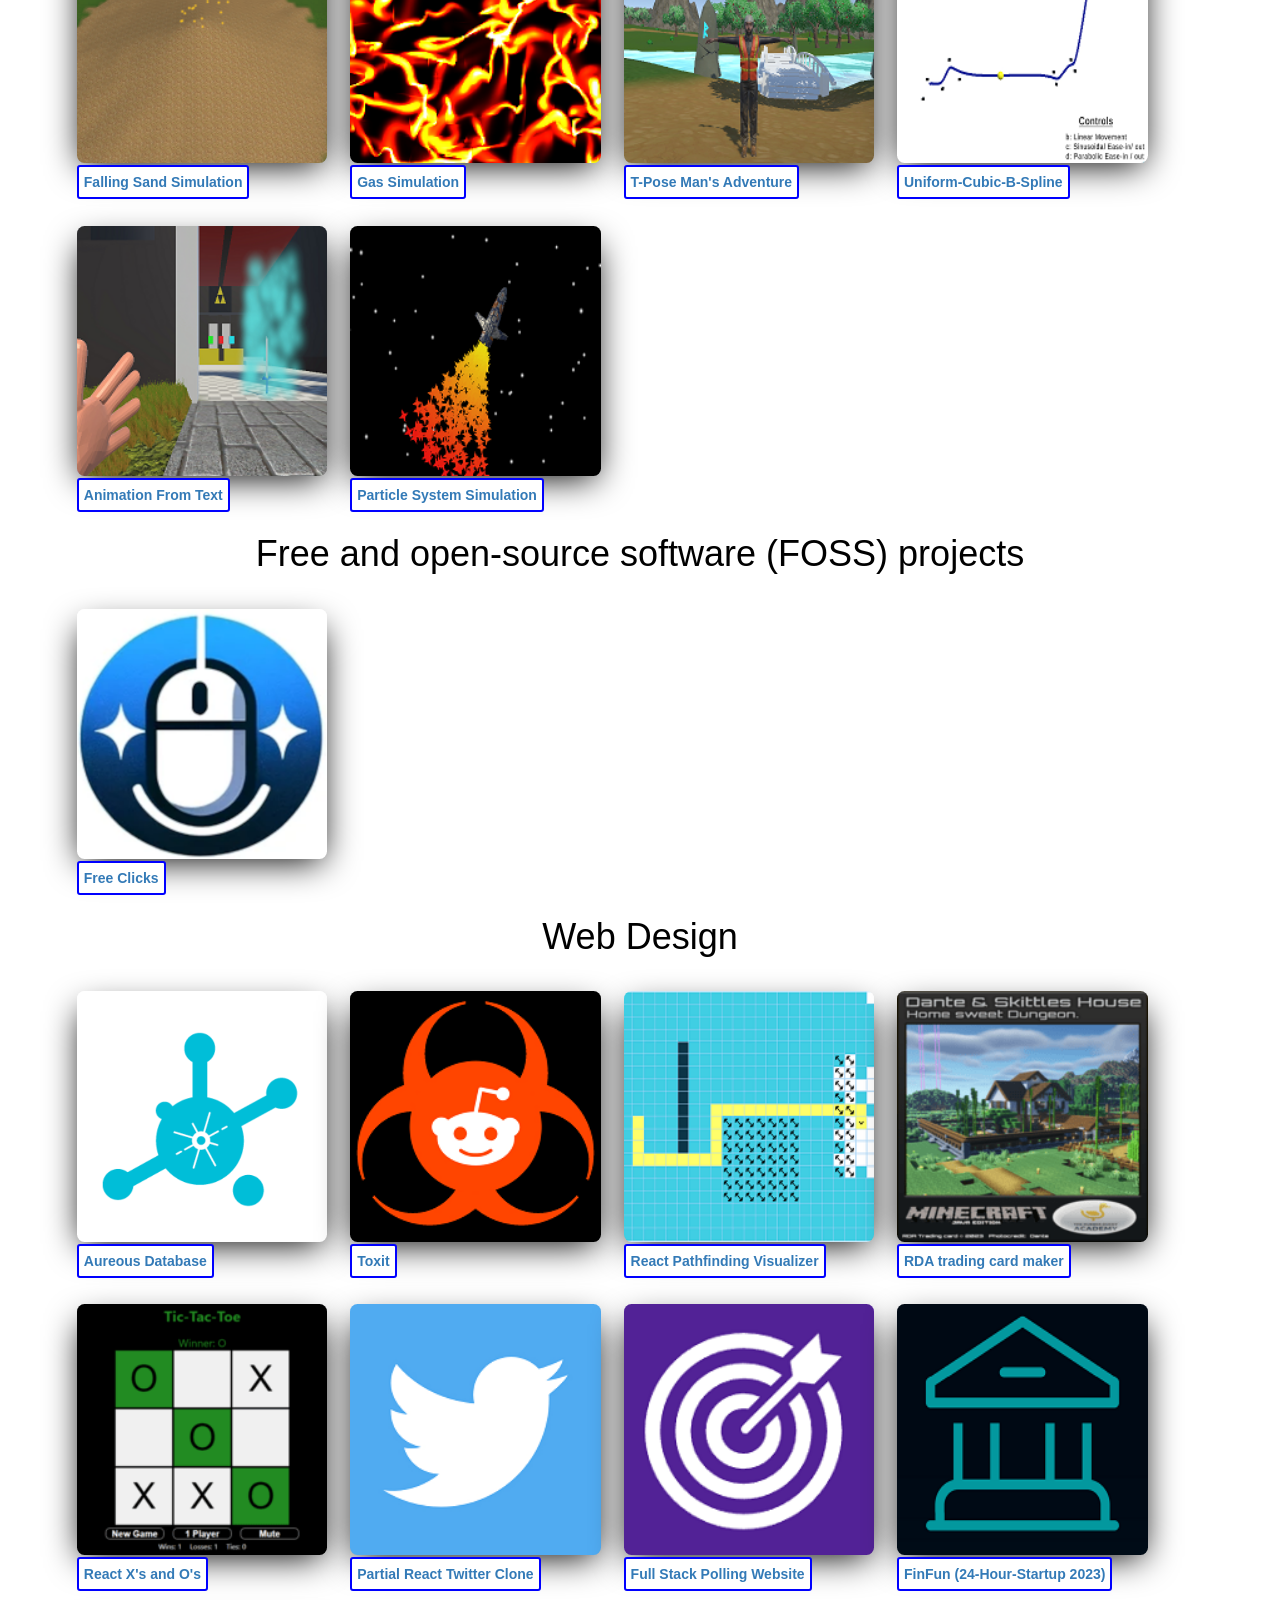
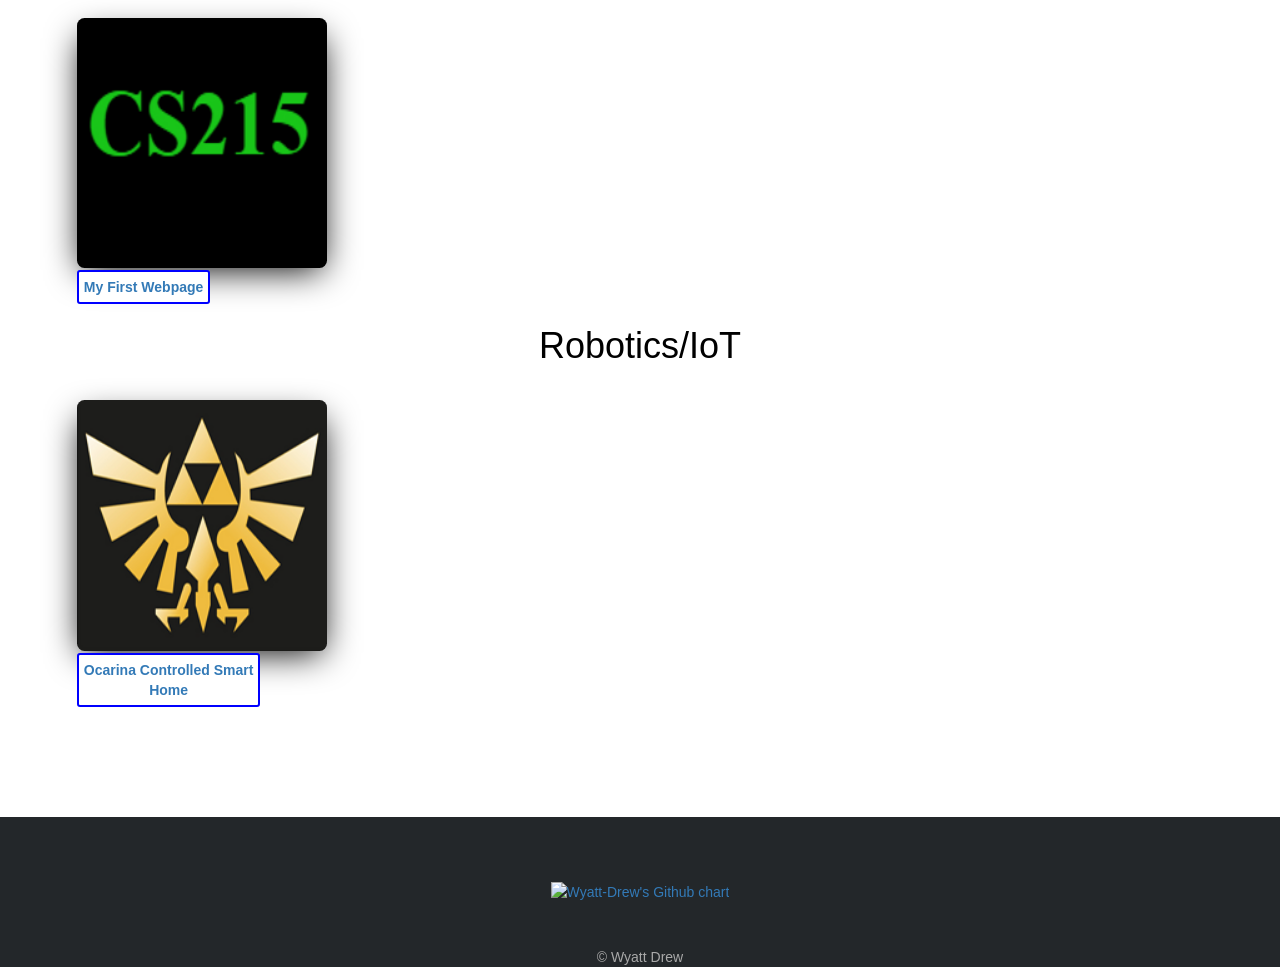
==== commit 503531b6: "Added free clicks" ====
--- a/index.html
+++ b/index.html
@@ -170,6 +170,16 @@
             <p>Particle System Simulation</p></a></div>
 
 </div>
+
+<!---------------------- FOSS Free and open-source software   ----------------------------------------------------->
+<h1 class="title" id="Games">Free and open-source software (FOSS) projects</h1>
+<div class="card-box">
+    <div class="card">                 
+        <a href="https://github.com/Wyatt-Drew/FreeClicks" class="card-image-anchor"><img class="last-image" src="img\free_clicks.png" ">
+            <p>Free Clicks</p></a></div>   
+   
+</div>
+
 <!---------------------- Web Design  ----------------------------------------------------->
 <h1 class="title" id="Games">Web Design</h1>
 <!-- <article><p>Web Design Placeholder</p></article> -->
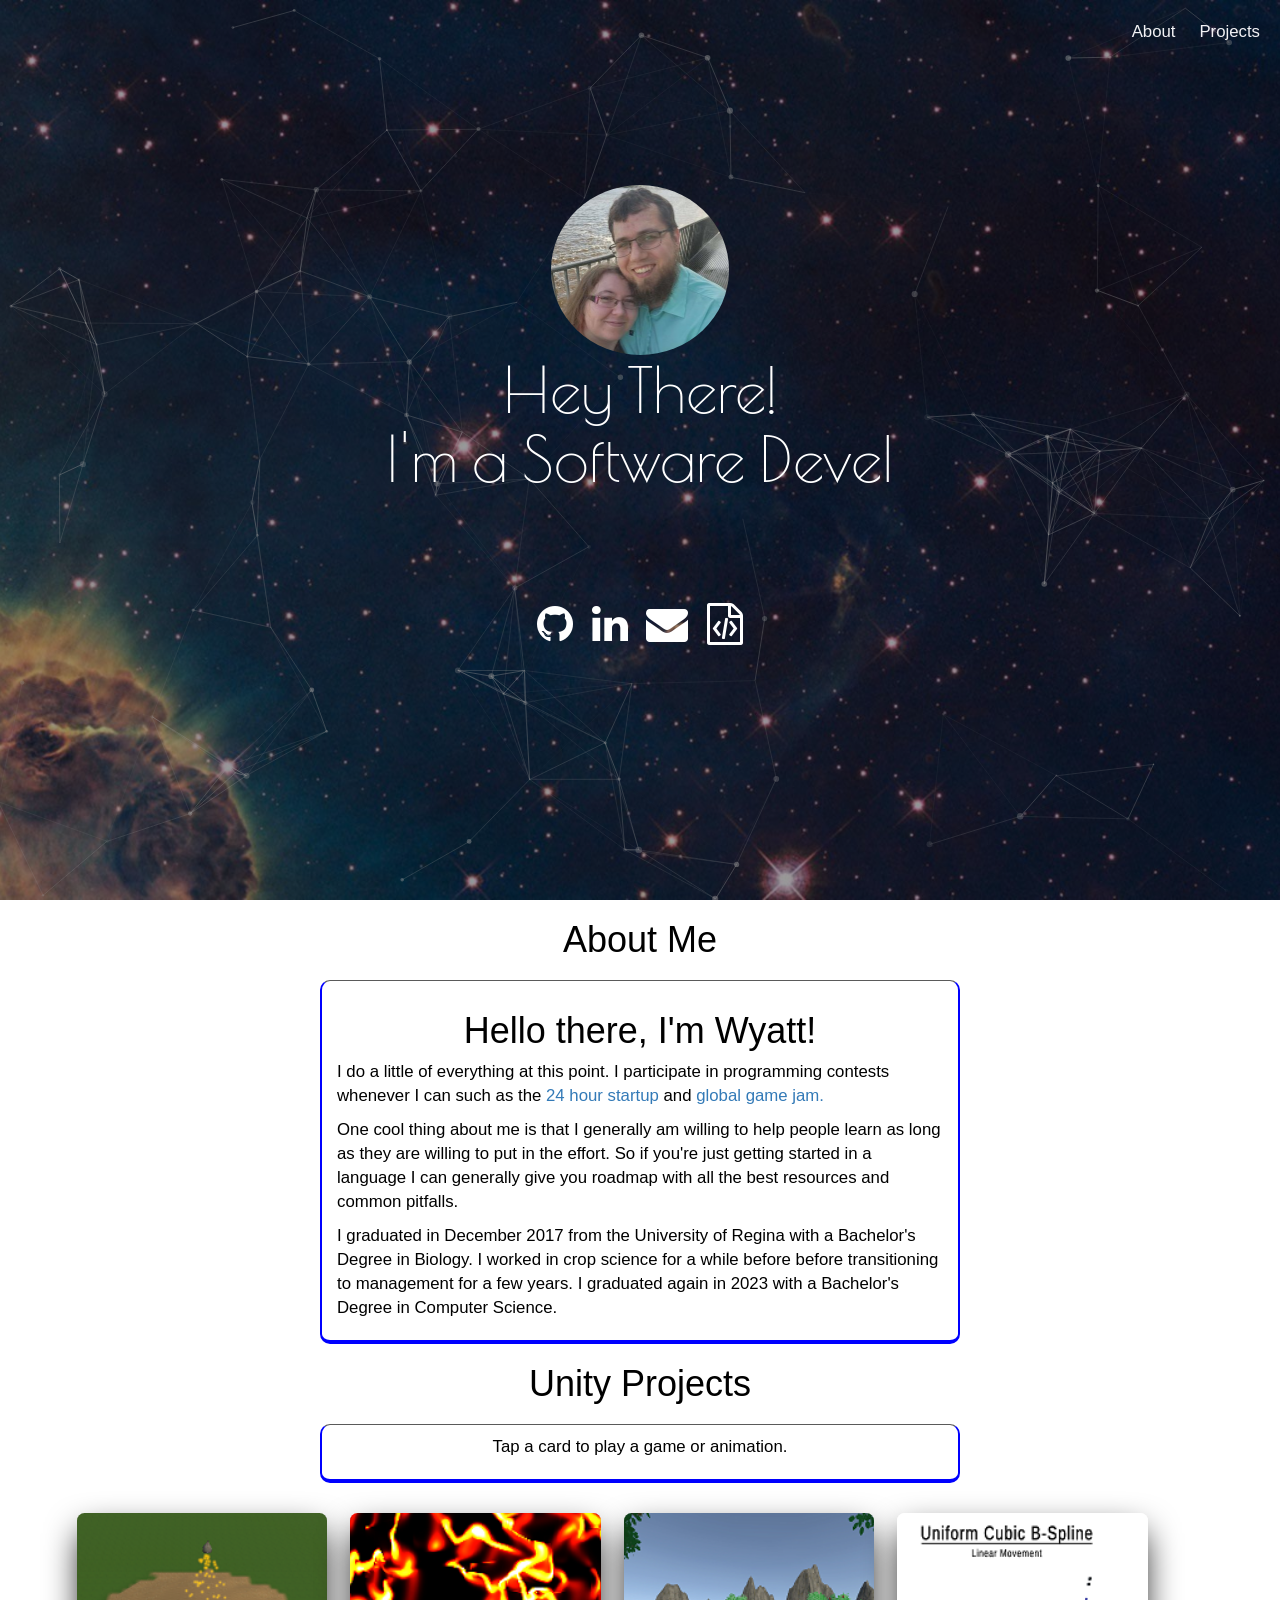
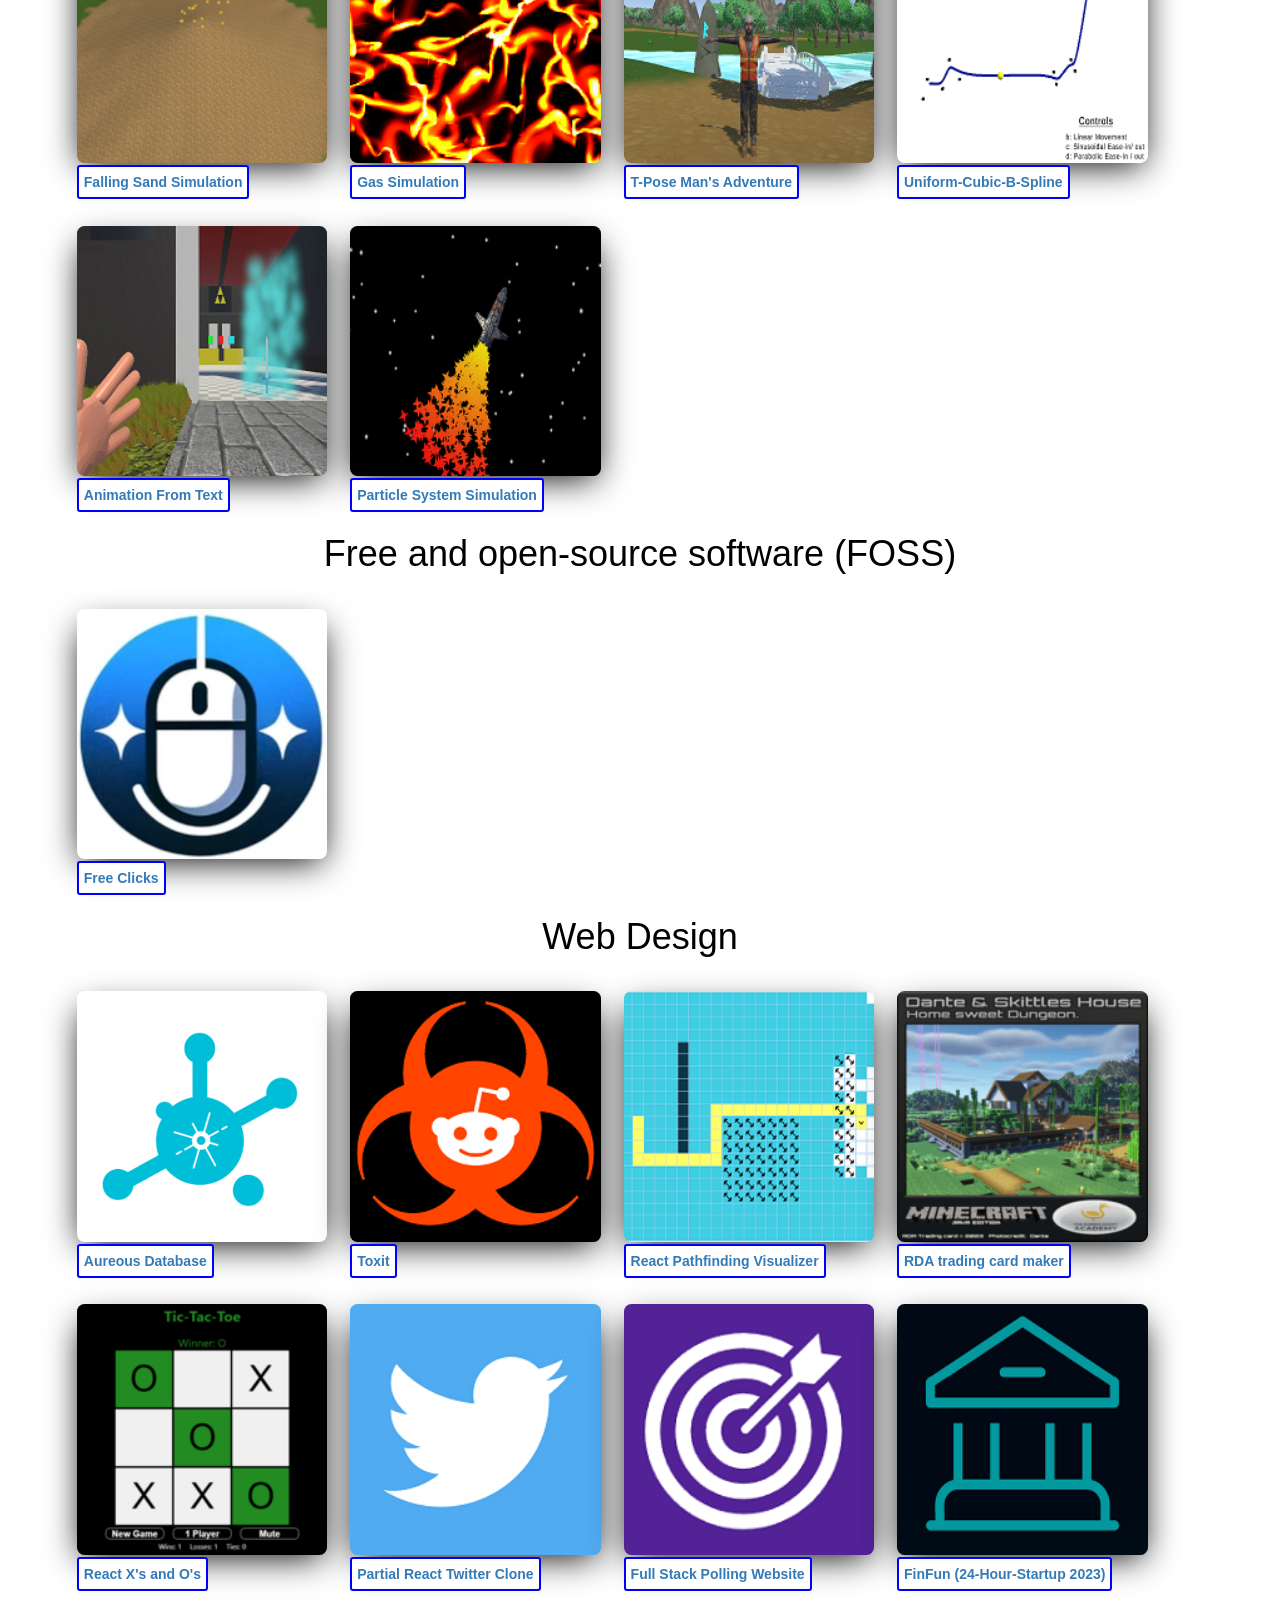
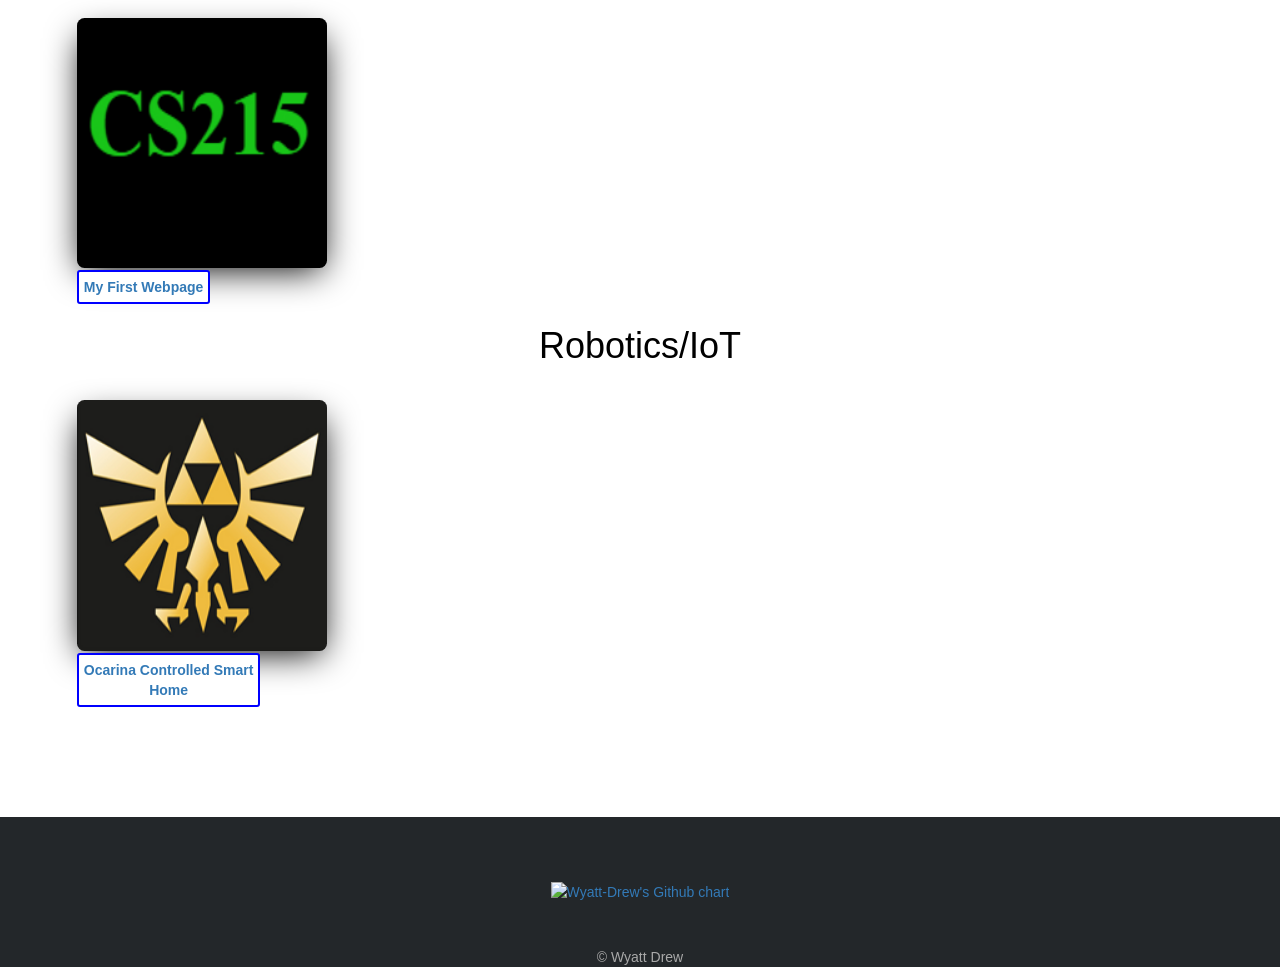
==== commit 66f36cb4: "Update index.html" ====
--- a/index.html
+++ b/index.html
@@ -172,7 +172,7 @@
 </div>
 
 <!---------------------- FOSS Free and open-source software   ----------------------------------------------------->
-<h1 class="title" id="Games">Free and open-source software (FOSS) projects</h1>
+<h1 class="title" id="Games">Free and open-source software (FOSS)</h1>
 <div class="card-box">
     <div class="card">                 
         <a href="https://github.com/Wyatt-Drew/FreeClicks" class="card-image-anchor"><img class="last-image" src="img\free_clicks.png" ">
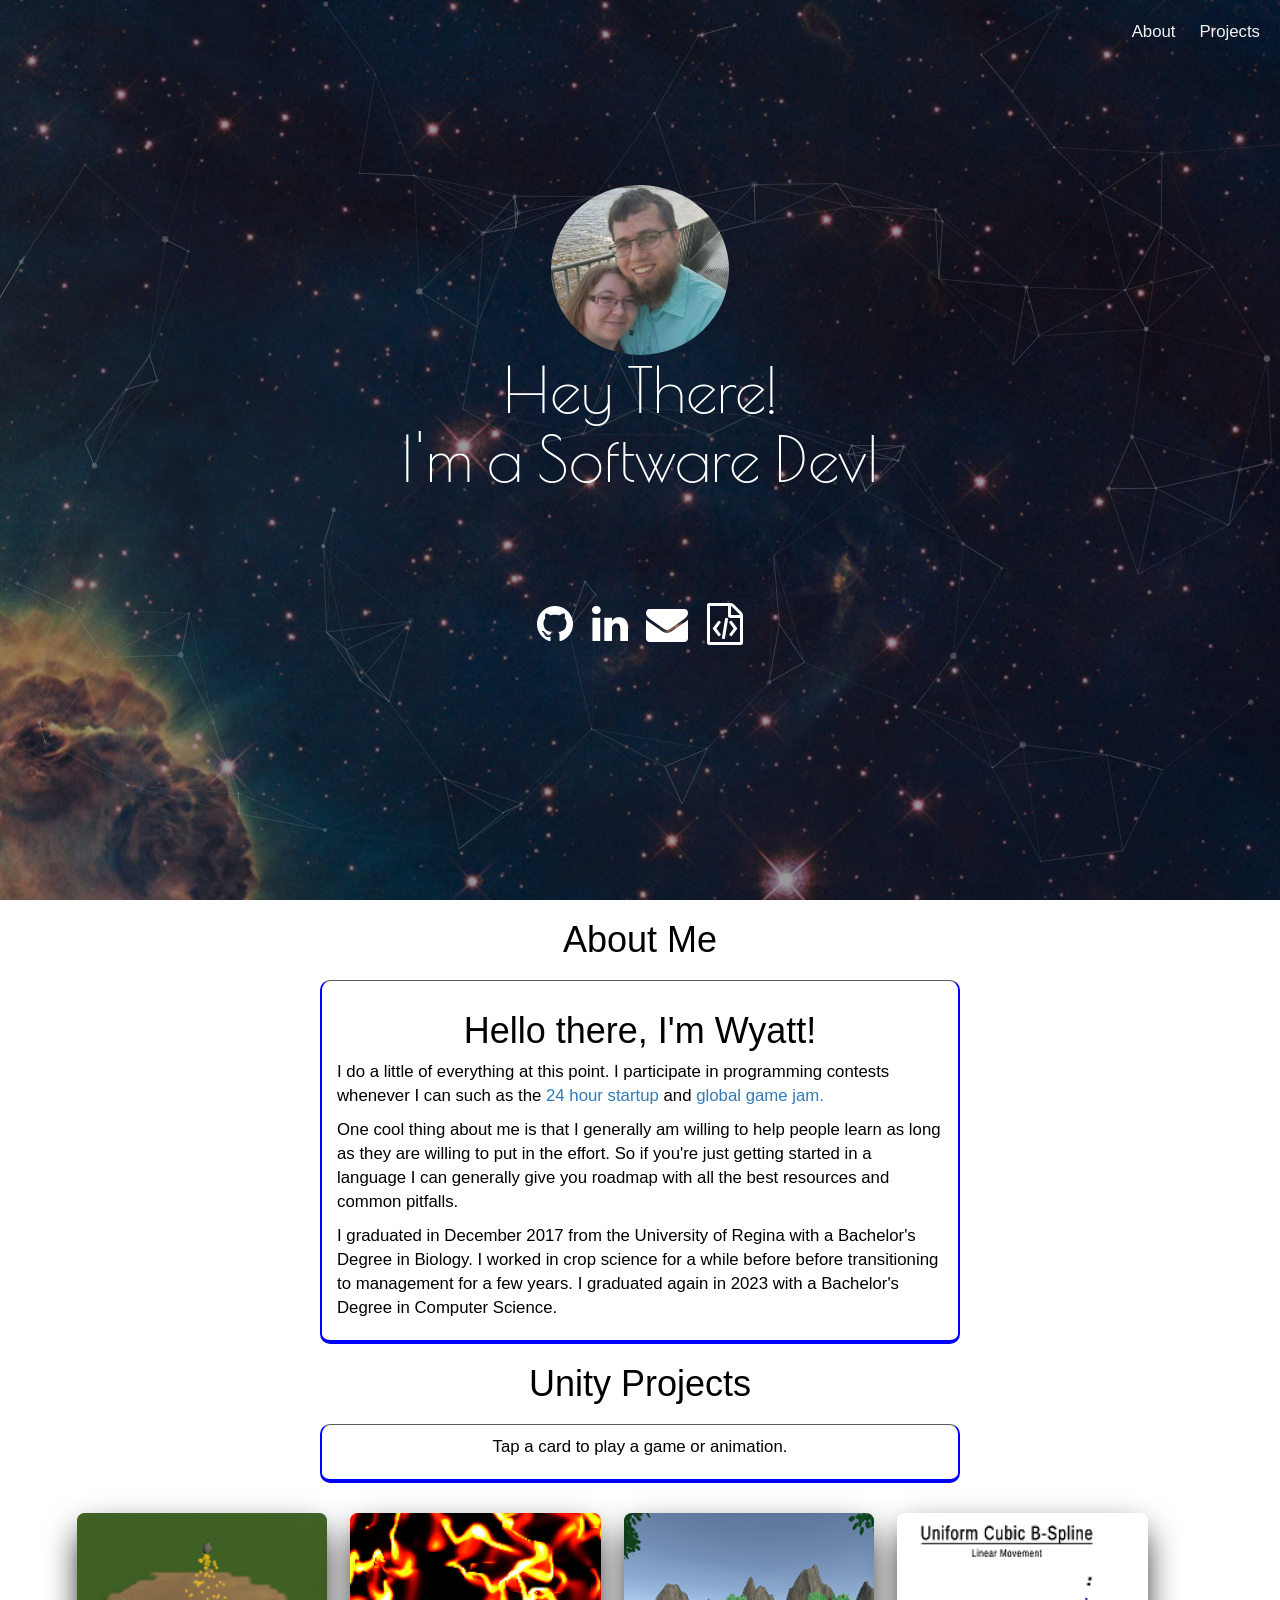
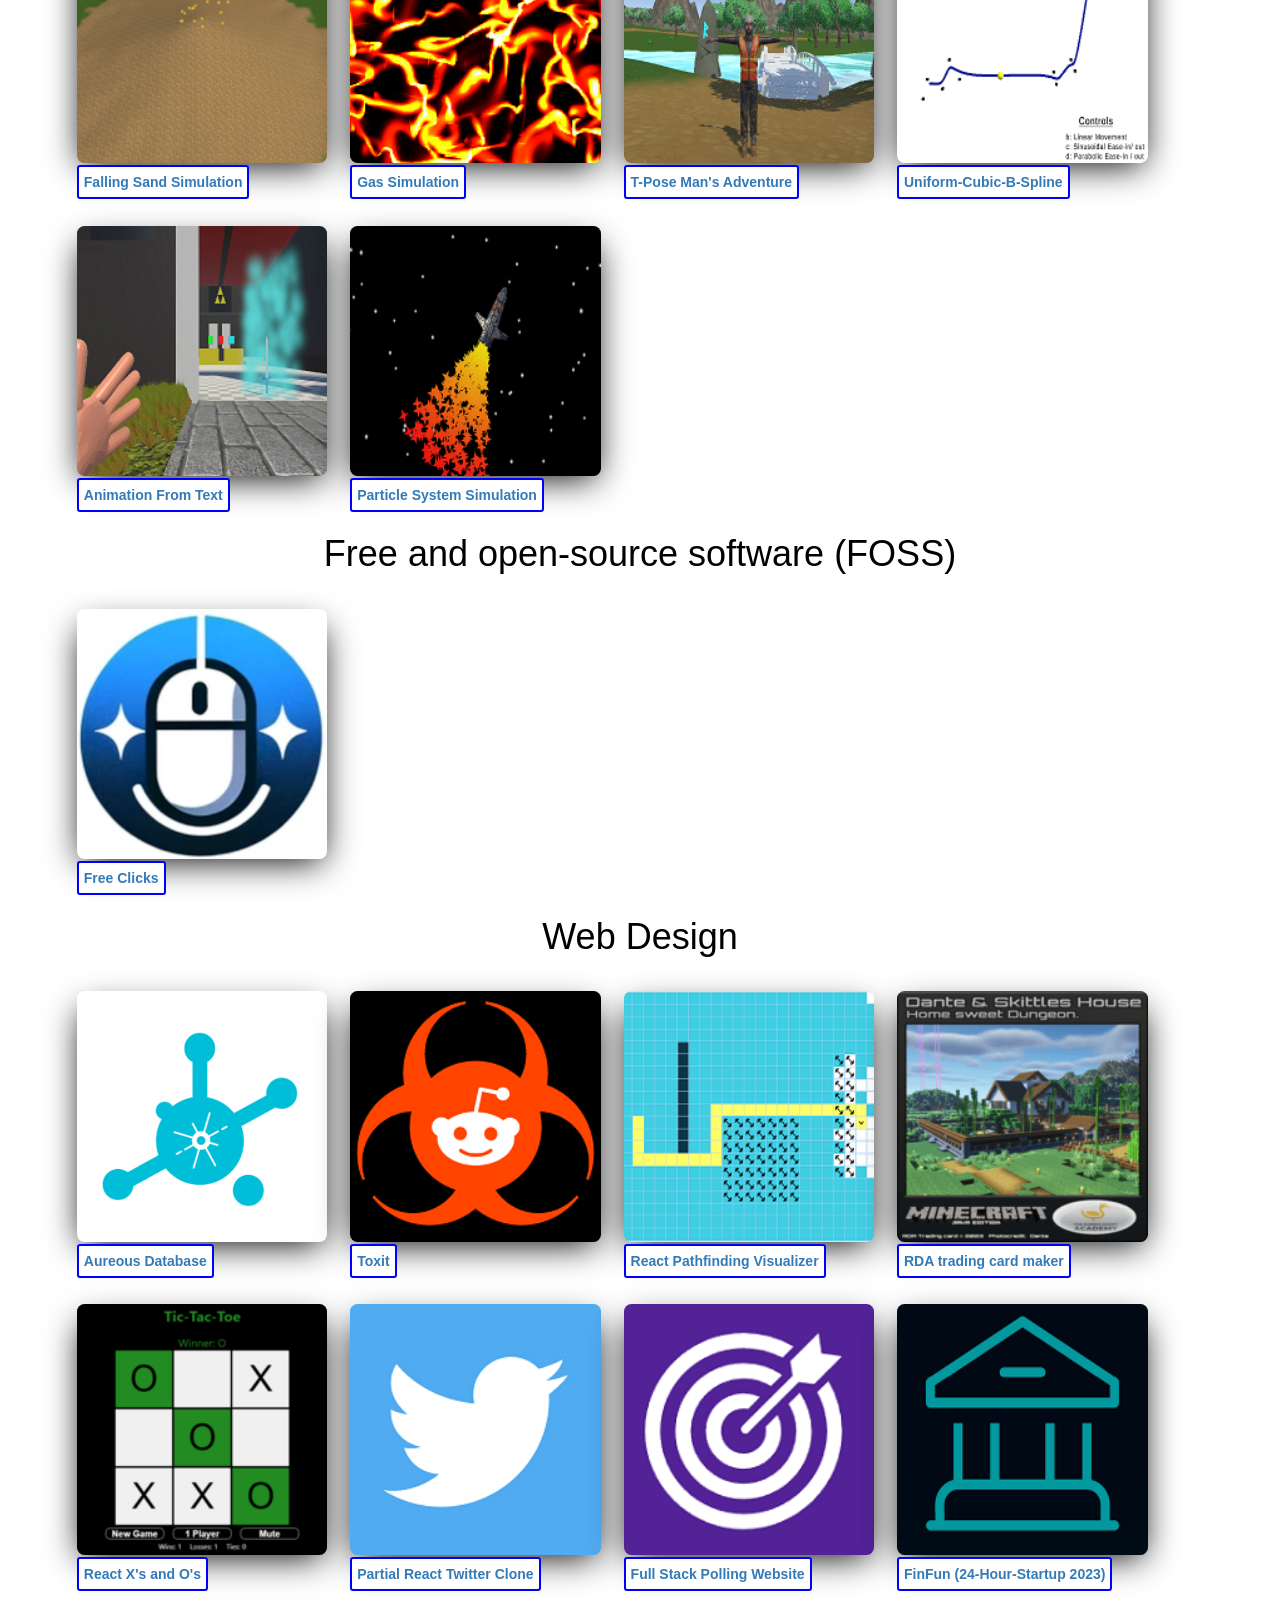
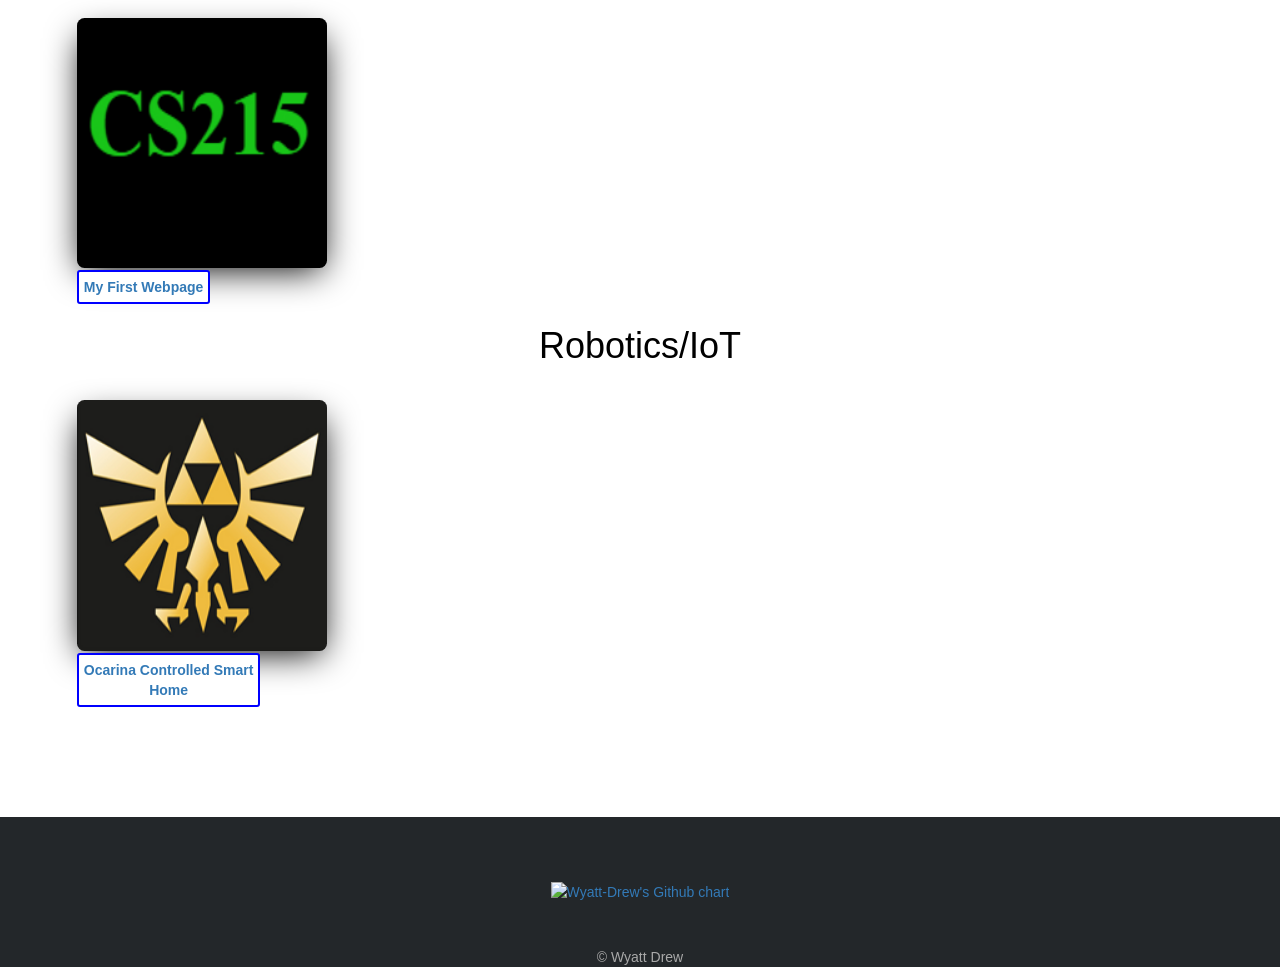
==== commit 832399d7: "Added hover to regular cards" ====
--- a/index.html
+++ b/index.html
@@ -176,7 +176,9 @@
 <div class="card-box">
     <div class="card">                 
         <a href="https://github.com/Wyatt-Drew/FreeClicks" class="card-image-anchor"><img class="last-image" src="img\free_clicks.png" ">
-            <p>Free Clicks</p></a></div>   
+            <p>Free Clicks</p></a>
+        <div class='grey-overlay'></div>
+        </div>   
    
 </div>
 
@@ -186,7 +188,9 @@
 <div class="card-box">
     <div class="card">                 
         <a href="https://aureus.onrender.com/" class="card-image-anchor"><img class="last-image" src="img\aureous.png" ">
-            <p>Aureous Database</p></a></div>   
+            <p>Aureous Database</p></a>
+            <div class='grey-overlay'></div>
+        </div>   
     <div class="card">                 
         <a href="https://toxit.info/" class="card-image-anchor"><img class="last-image" src="img\toxit.png" data-gif="img\toxit.gif">
             <p>Toxit</p></a></div>   
@@ -201,23 +205,33 @@
             <p>React Pathfinding Visualizer</p></a></div>   
     <div class="card">                 
         <a href="https://wyatt-drew.github.io/trading-card-maker/" class="card-image-anchor"><img class="last-image" src="img\trading_card.png">
-            <p>RDA trading card maker</p></a></div>   
+            <p>RDA trading card maker</p></a>
+            <div class='grey-overlay'></div>
+        </div>   
     <div class="card">                 
         <a href="https://wyatt-drew.github.io/React-Xs-and-Os/" class="card-image-anchor"><img class="last-image" src="img\tictactoe.png" data-gif="img\tictactoe.gif">
             <p>React X's and O's</p></a></div>   
     <div class="card">                 
         <a href="https://wyatt-drew.github.io/Twitter-Clone/" class="card-image-anchor"><img class="last-image" src="img\twitter.png">
-            <p>Partial React Twitter Clone</p></a></div>   
+            <p>Partial React Twitter Clone</p></a>
+            <div class='grey-overlay'></div>
+        </div>   
 
     <div class="card">                 
         <a href="http://www.webdev.cs.uregina.ca/~drew111w/Assignments/Assignment6/main.php" class="card-image-anchor"><img class="last-image" src="img\logo.png">
-            <p>Full Stack Polling Website</p></a></div> 
+            <p>Full Stack Polling Website</p></a>
+            <div class='grey-overlay'></div>
+        </div> 
     <div class="card">                 
         <a href="https://wyatt-drew.github.io/24-Hour-Startup-2023" class="card-image-anchor"><img class="last-image" src="img\finfun.png">
-            <p>FinFun (24-Hour-Startup 2023)</p></a></div>               
+            <p>FinFun (24-Hour-Startup 2023)</p></a>
+            <div class='grey-overlay'></div>
+        </div>               
     <div class="card">                 
         <a href="http://www.webdev.cs.uregina.ca/~drew111w/" class="card-image-anchor"><img class="last-image" src="img\215.png">
-            <p>My First Webpage</p></a></div>    
+            <p>My First Webpage</p></a>
+            <div class='grey-overlay'></div>
+        </div>    
 </div>
 
 <!---------------------- Robotics/IoT  ----------------------------------------------------->
@@ -227,7 +241,9 @@
     <div class="card">                 
         <a href="https://youtu.be/LKvm6-ijO8s?t=289" class="card-image-anchor"><img class="last-image" src="img\triforce.png">
             <p>Ocarina Controlled Smart <br> Home</p>
-        </a></div>    
+        </a>
+        <div class='grey-overlay'></div>
+    </div>    
 </div>
 <!-- -------------------- Software Projects  --------------------------------------------------- -->
 
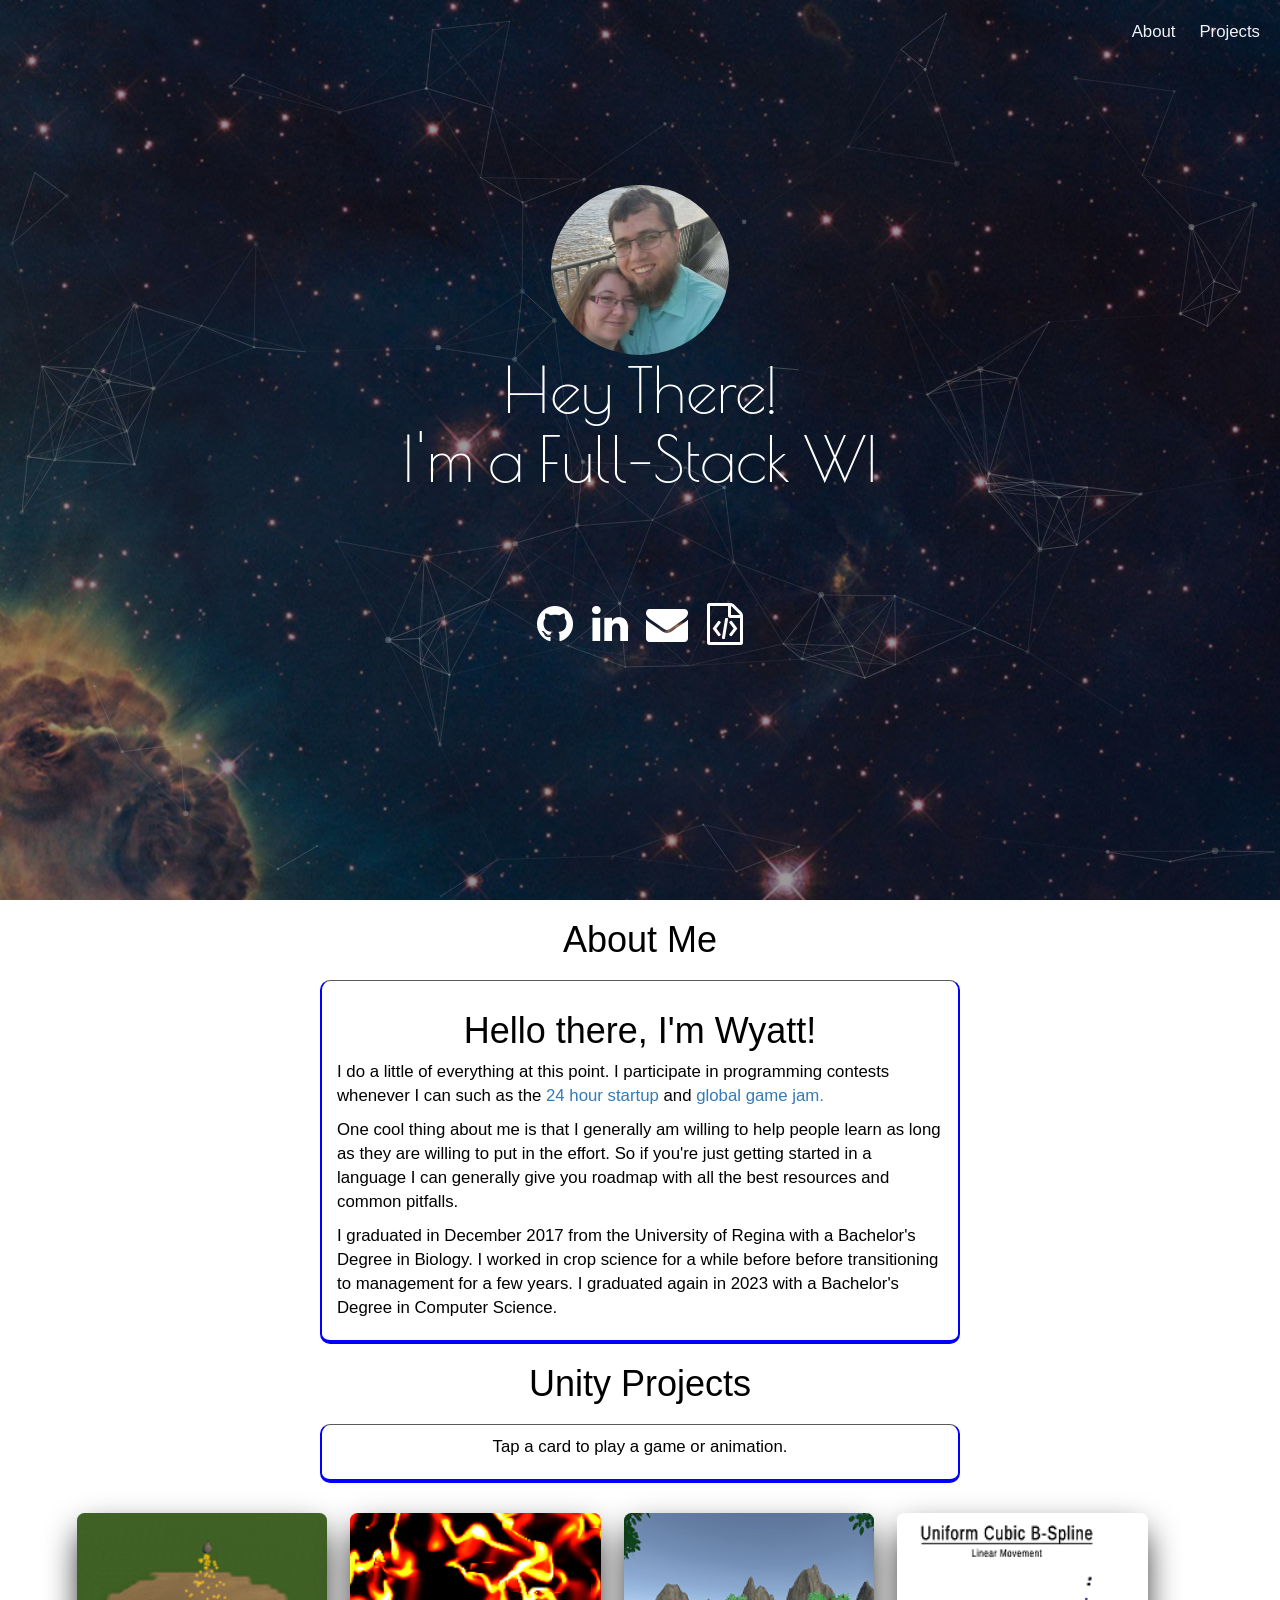
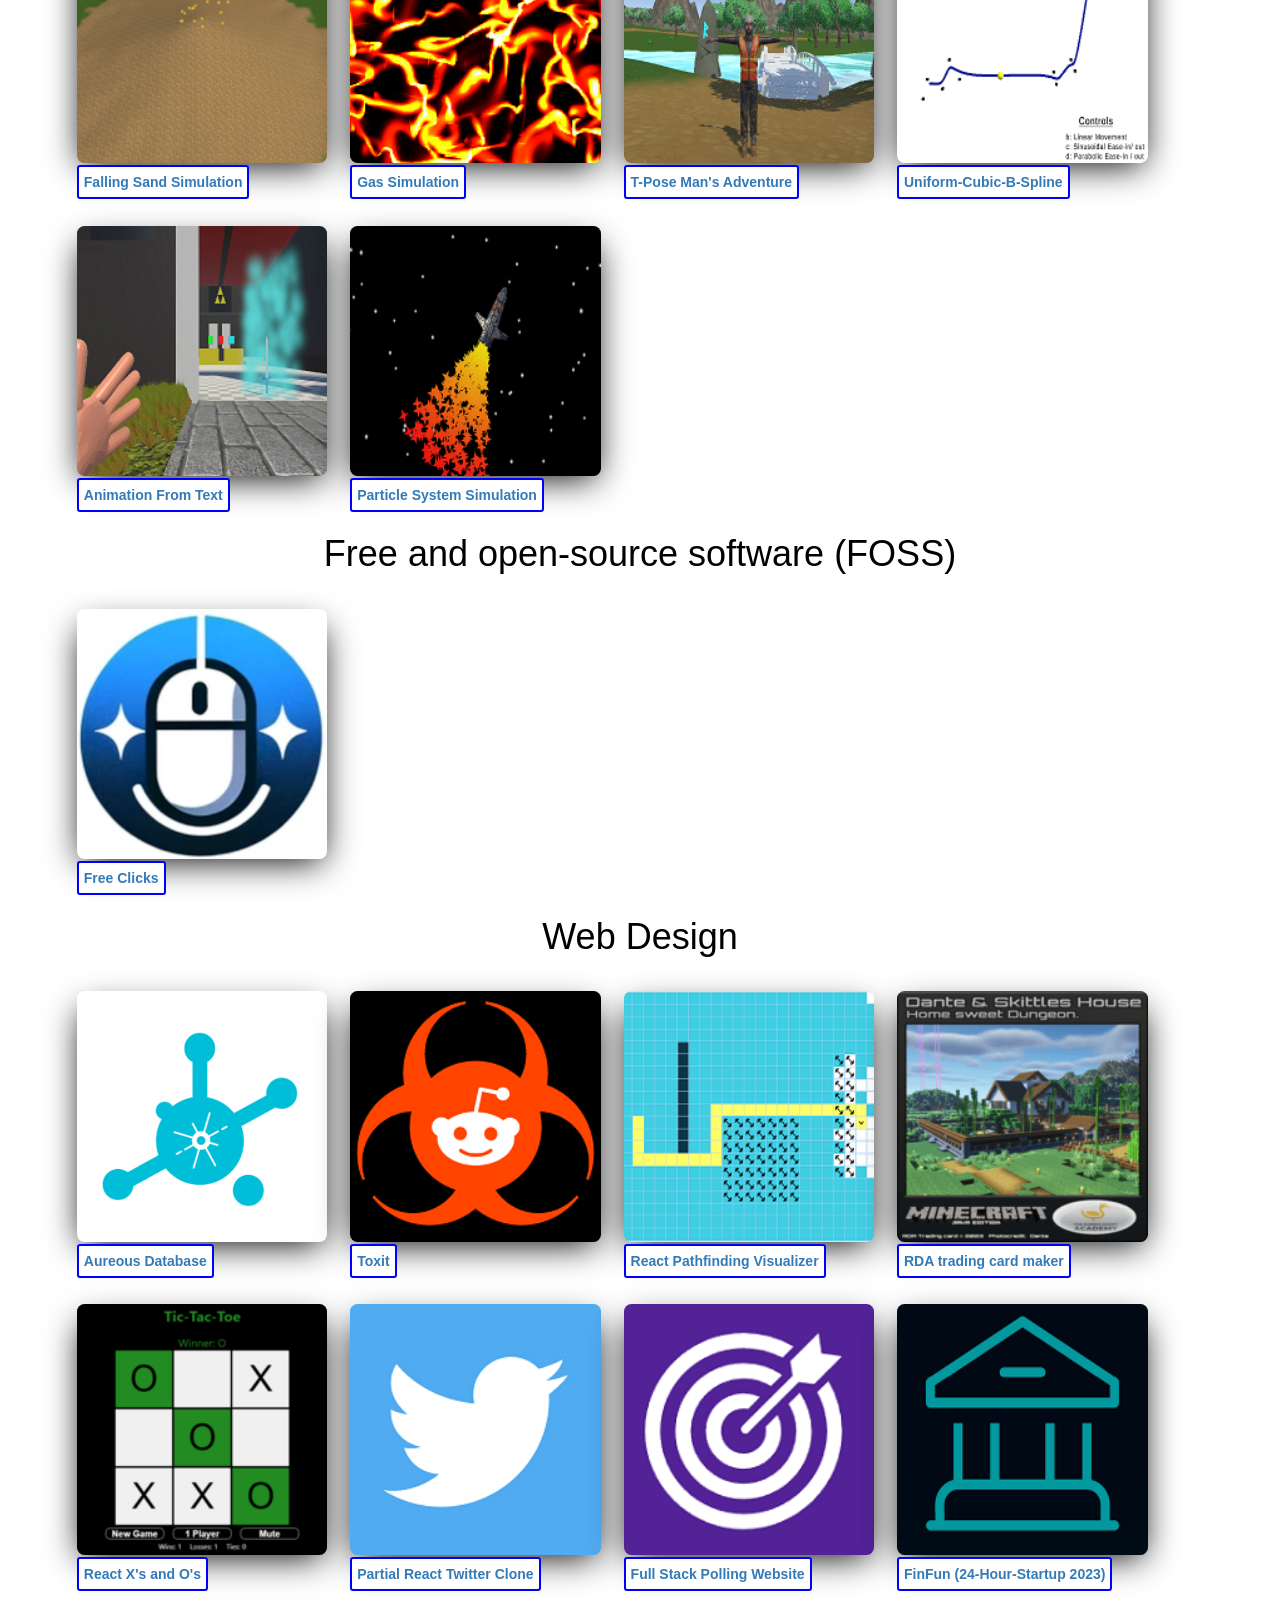
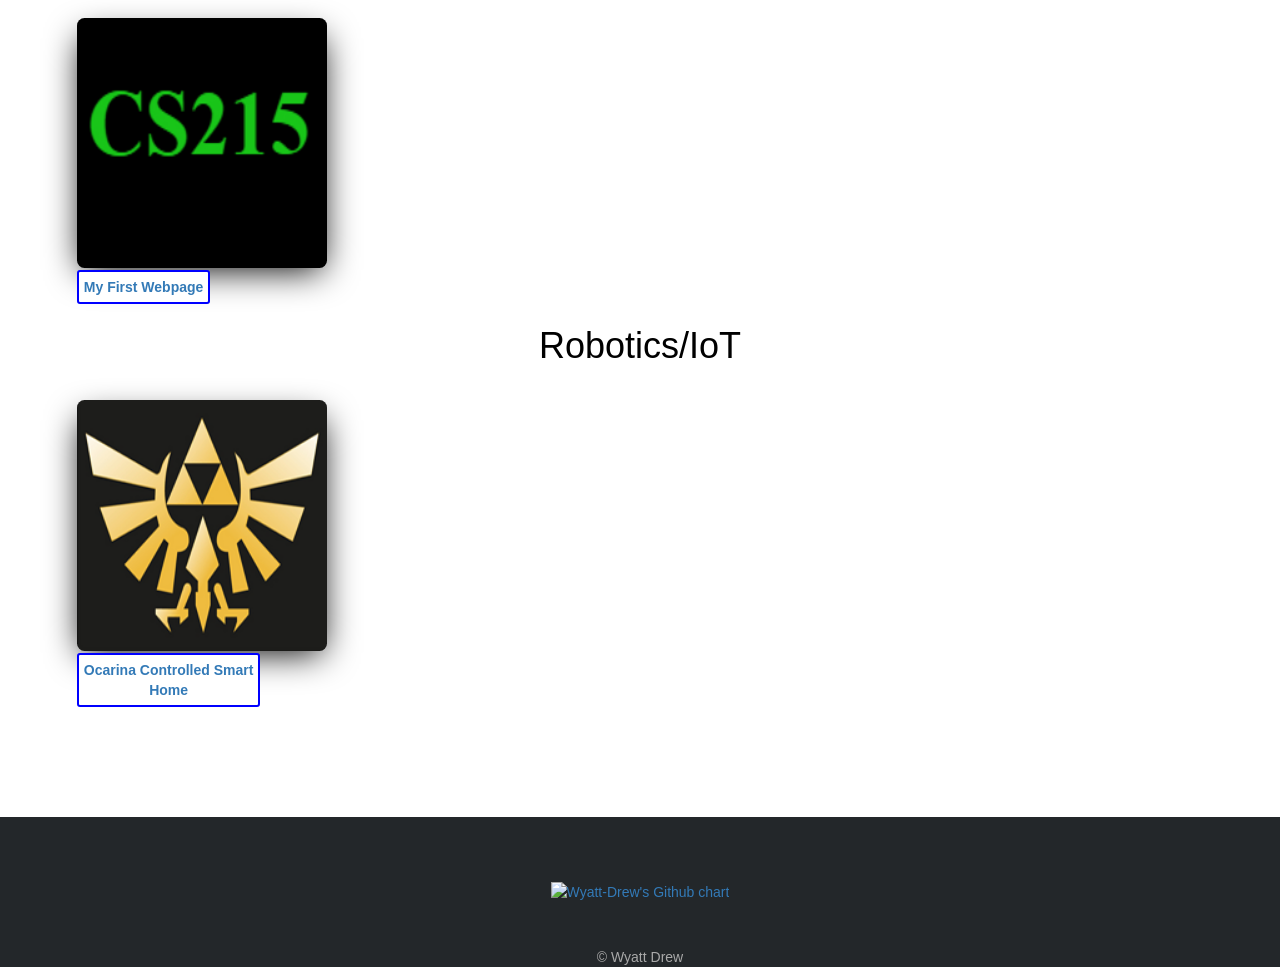
==== commit b756031f: "Update index.html" ====
--- a/index.html
+++ b/index.html
@@ -92,7 +92,7 @@
             <a href=#> <img src=/img/profile_pic.jpg alt="Profile Picture" class=profile> </a>
             <h1>Hey There!</h1>
             <h1> I'm <span class=element></span></h1>
-            <h2 class="hideIt heading-2">|  Software Developer | Web Developer | Unity Enthusiast |</h2>
+            <h2 class="hideIt heading-2">|  Full-Stack Web Developer | Data Scientist  | Software Engineer |</h2>
             <h3 class="hideIt heading-2">| B.Sc. Computer Science | B.Sc. Biology |</h3>
             <!-- Data Scientist -->
             <div>
@@ -286,7 +286,7 @@
     <script>
         $(function() {
             $(".element").typed({
-                strings: ["a Software Developer", "a Data Scientist", "a Web Developer", "a Unity Enthusiast.", "Wyatt Drew"],
+                strings: ["a Full-Stack Web Developer", "a Data Scientist", "a Software Engineer", "Wyatt Drew"],
                 typeSpeed: 30,
                 startDelay: 500,
                 backDelay: 250,
